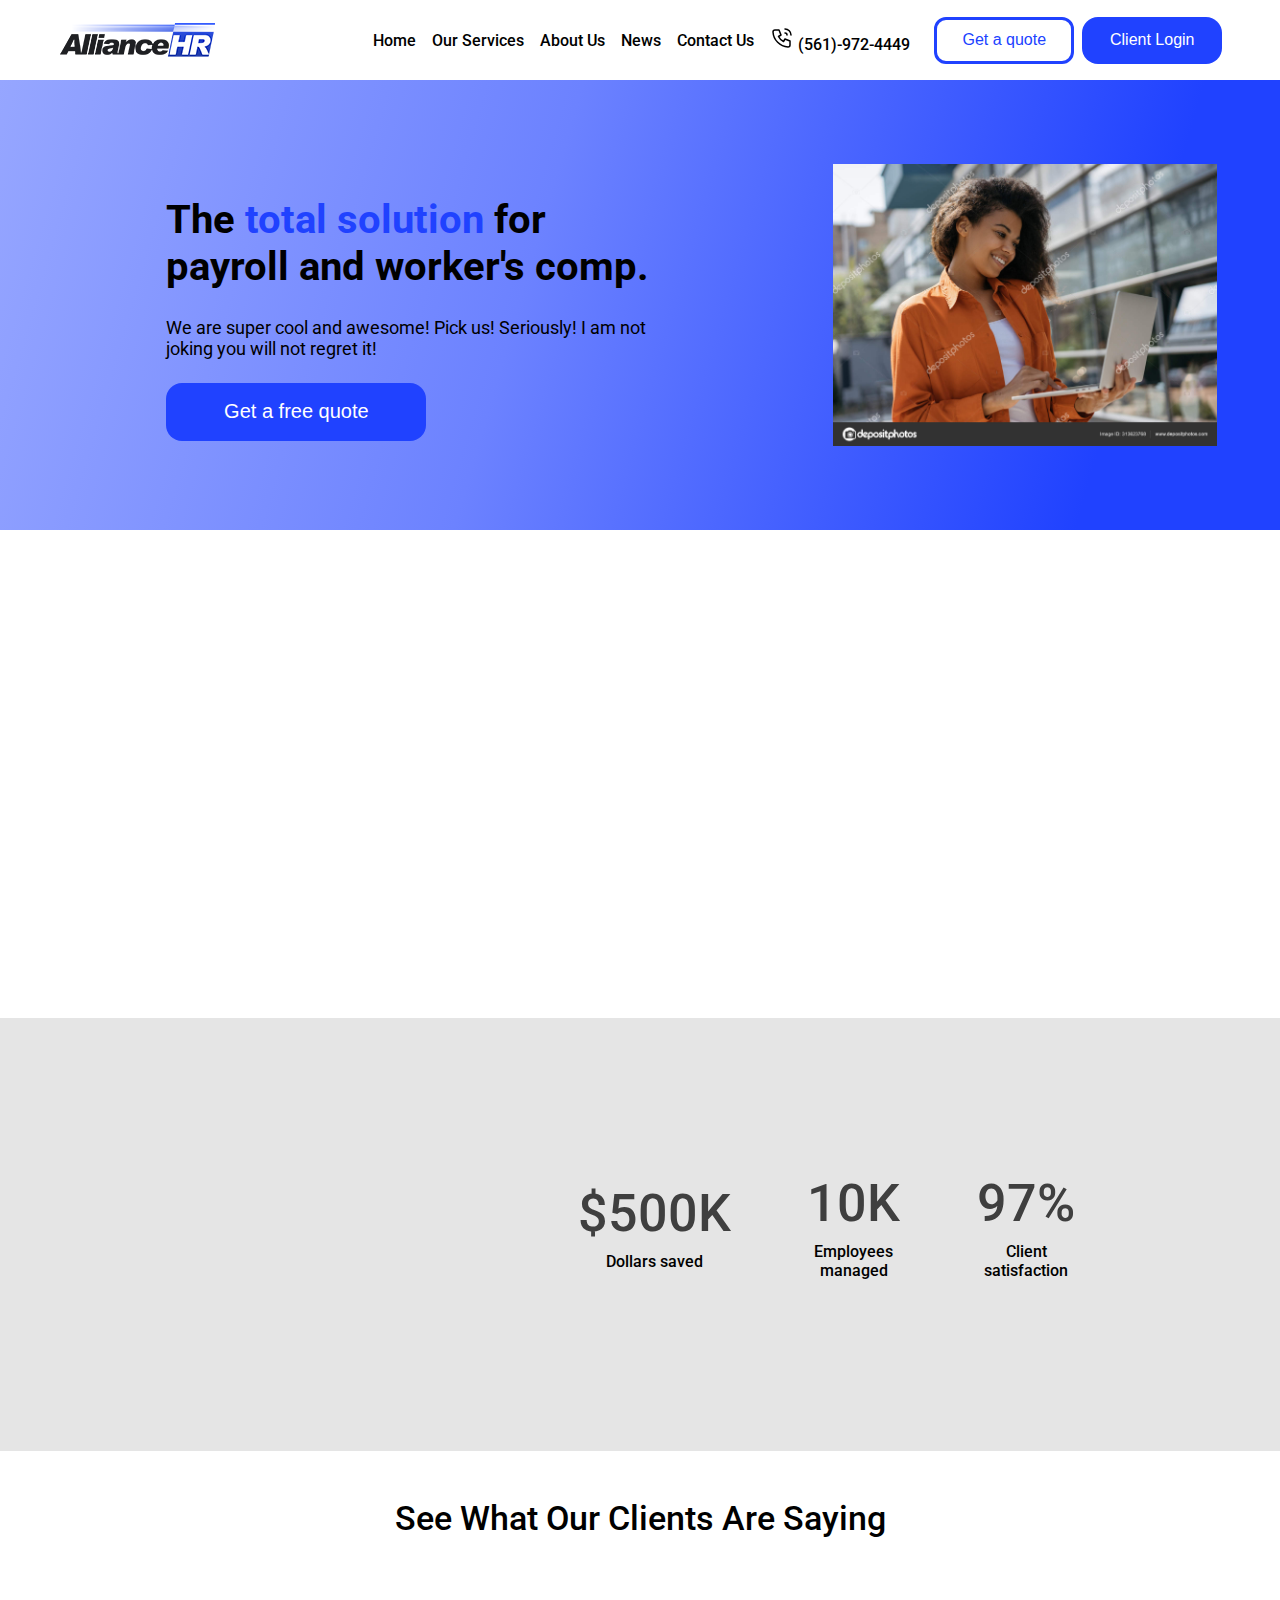
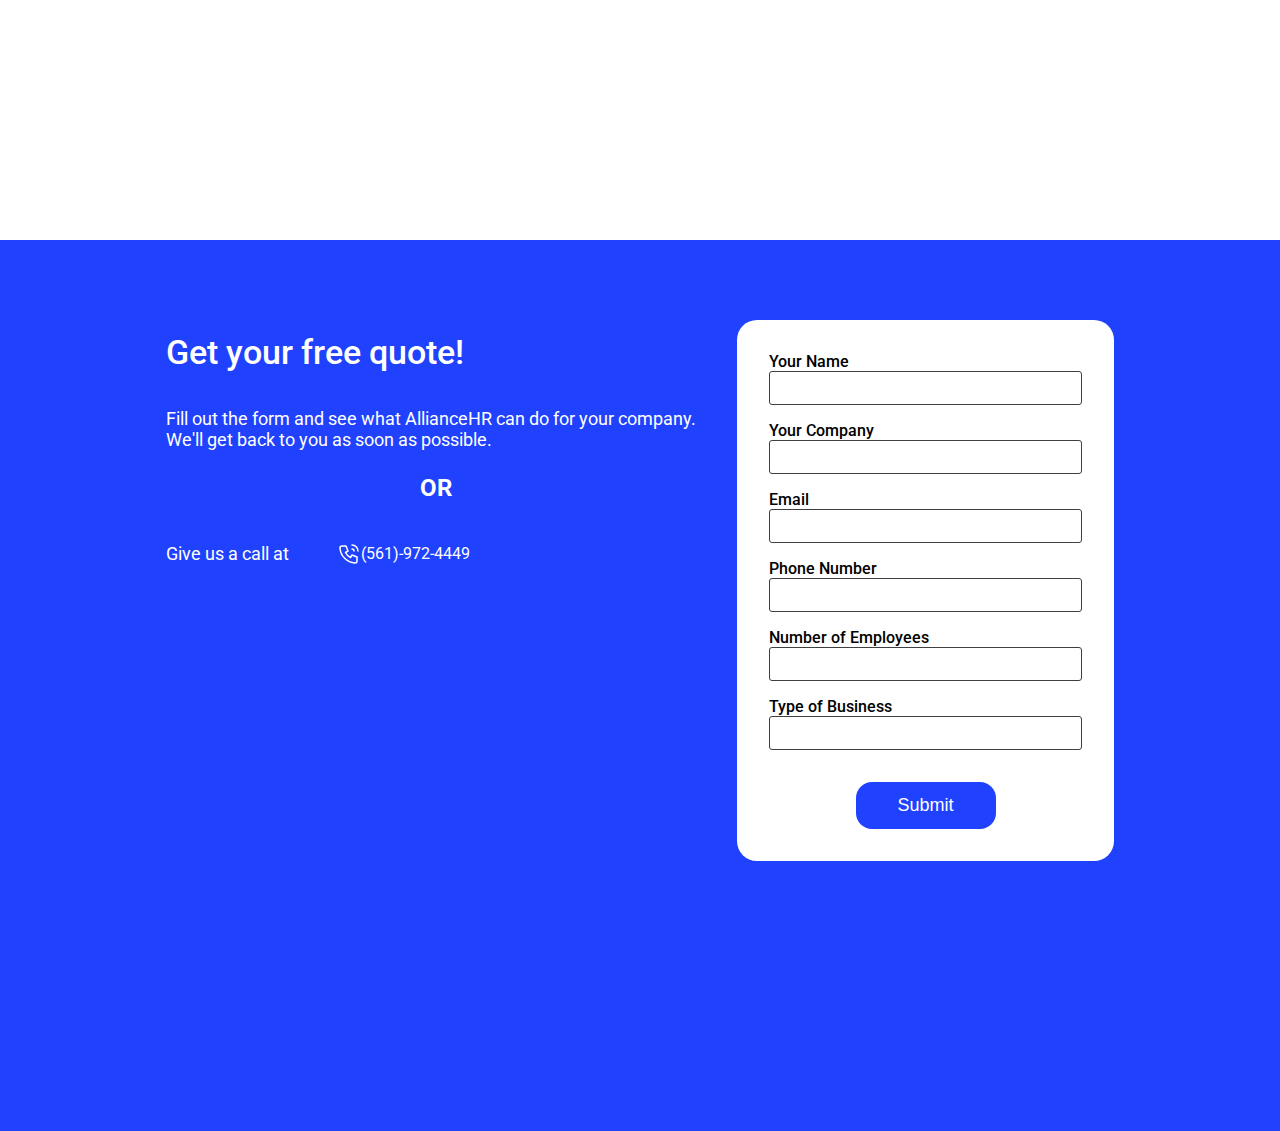
==== index.html @ 1c920271 "Changes site to blue (gross), changes about page layout" ====
<!DOCTYPE html>
<html lang="en">
  <head>
    <meta charset="UTF-8" />
    <meta http-equiv="X-UA-Compatible" content="IE=edge" />
    <meta name="viewport" content="width=device-width, initial-scale=1.0" />
    <title>Home - AllianceHR LLC</title>
    <link rel="stylesheet" href="index.css" />
    <script src="https://cdnjs.cloudflare.com/ajax/libs/waypoints/4.0.1/noframework.waypoints.min.js"></script>
  </head>
  <body>
    <!-- NAVBAR SECTION -->
    <nav id="navbar">
      <img
        src="./img/logo-sm.png"
        alt="AllianceHR Logo"
        style="width: 160px; height: 52px"
      />
      <div id="navbar-elements">
        <ul class="nav-list">
          <li><a href="/index.html">Home</a></li>
          <li><a href="/">Our Services</a></li>
          <li><a href="/about-us.html">About Us</a></li>
          <li><a href="/">News</a></li>
          <li><a href="/">Contact Us</a></li>
          <li>
            <a href="/"
              ><svg
                xmlns="http://www.w3.org/2000/svg"
                class="icon icon-tabler icon-tabler-phone-call"
                width="24"
                height="24"
                viewBox="0 0 24 24"
                stroke-width="1.5"
                stroke="#000000"
                fill="none"
                stroke-linecap="round"
                stroke-linejoin="round"
              >
                <path stroke="none" d="M0 0h24v24H0z" fill="none" />
                <path
                  d="M5 4h4l2 5l-2.5 1.5a11 11 0 0 0 5 5l1.5 -2.5l5 2v4a2 2 0 0 1 -2 2a16 16 0 0 1 -15 -15a2 2 0 0 1 2 -2"
                />
                <path d="M15 7a2 2 0 0 1 2 2" />
                <path d="M15 3a6 6 0 0 1 6 6" />
              </svg>
              <span>(561)-972-4449</span>
            </a>
          </li>
        </ul>
        <button class="nav-button-outlined">Get a quote</button>
        <button class="nav-button-filled">Client Login</button>
      </div>
    </nav>

    <!-- HERO SECTION -->
    <div id="hero">
      <div id="hero-text">
        <h1 class="title">
          The <span class="emphasized-text">total solution</span> for payroll
          and worker's comp.
        </h1>
        <sub class="hero-subtitle"
          >We are super cool and awesome! Pick us! Seriously! I am not joking
          you will not regret it!</sub
        >
        <button class="cta-button">Get a free quote</button>
      </div>
      <img id="hero-img" src="./img/hero-img.jpg" alt="" />
    </div>

    <!-- SERVICES SECTION -->
    <h2 class="animated animatedFadeInUp fadeInUp">Our Services</h2>
    <div class="animated animatedFadeInUp fadeInUp" id="services">
      <div class="service-div">
        <img
          class="icon-large"
          style="padding-left: 30px"
          src="./img/payroll-icon.svg"
          alt=""
        />
        <h3 class="service-title">Payroll processing</h3>
        <p class="service-text">
          There shouldn’t be a ton of information here. Summarise in two or
          three sentances and entice someone to click “learn more.”
        </p>
        <button class="learn-more-button">Learn more</button>
      </div>
      <div class="service-div">
        <img class="icon-large" src="./img/workerscomp-icon.svg" alt="" />
        <h3 class="service-title">Worker's comp</h3>
        <p class="service-text">
          There shouldn’t be a ton of information here. Summarise in two or
          three sentances and entice someone to click “learn more.”
        </p>
        <button class="learn-more-button">Learn more</button>
      </div>
      <div class="service-div">
        <img class="icon-large" src="./img/employeebenefits-icon.svg" alt="" />
        <h3 class="service-title">Employee benefits</h3>
        <p class="service-text">
          There shouldn’t be a ton of information here. Summarise in two or
          three sentances and entice someone to click “learn more.”
        </p>
        <button class="learn-more-button">Learn more</button>
      </div>
    </div>

    <!-- WHY ALLIANCE SECTION -->
    <div id="why-alliance">
      <div id="why-content">
        <div class="animatedFadeInLeft" id="why-text">
          <h2 style="text-align: left">
            Why should you choose
            <span class="emphasized-text">AllianceHR</span>?
          </h2>
          <p>
            AllianceHR has the Best Customer Service in the PEO industry. Our
            personalized approach combined with cutting edge software separates
            us from other PEO's.
          </p>
          <button class="learn-more-button">More about us</button>
        </div>
        <div class="statistics-content">
          <div class="statistics-div">
            <div class="statistic">
              <span id="stat-1" class="big-stat">$500K</span>
              <span class="stat-label">Dollars saved</span>
            </div>
          </div>
          <div class="statistics-div">
            <div class="statistic">
              <span id="stat-2" class="big-stat">10K</span>
              <span class="stat-label">Employees managed</span>
            </div>
          </div>
          <div class="statistics-div">
            <div class="statistic">
              <span id="stat-3" class="big-stat">97%</span>
              <span class="stat-label">Client satisfaction</span>
            </div>
          </div>
        </div>
      </div>
    </div>

    <!-- TESTIMONIALS SECTION -->
    <h2 style="padding-bottom: 0px; margin-bottom: 0px">
      See What Our Clients Are Saying
    </h2>
    <div
      style="
        position: relative;
        height: 270px;
        margin-top: 1rem;
        margin-bottom: 1rem;
      "
    >
      <div class="animatedFadeInRight" id="testimonials">
        <div id="testimonial1" class="testimonial">
          <p class="testimonial-text">
            "Before I joined AllianceHR, it was a challenge to manage worker’s
            comp on my own with the reports, compliance, and dreadful end of the
            year audits. Now AllianceHR manages all of that for me. They also
            assume my worker’s comp risk which is a huge relief for me not
            having to worry about a worker’s comp claim or how to process it."
          </p>
          <div class="stars">
            <img src="./img/star.svg" />
            <img src="./img/star.svg" />
            <img src="./img/star.svg" />
            <img src="./img/star.svg" />
            <img src="./img/star.svg" />
          </div>
          <div style="display: flex; align-items: center; margin-top: 1rem">
            <img
              class="testimonial-profile"
              src="https://alliancehrllc.com/wp-content/uploads/2017/04/steve02.jpg"
              alt=""
            />
            <div style="display: flex; flex-direction: column">
              <span class="testimonial-name">Steve C.</span>
              <span class="testimonial-company">Company Name Inc.</span>
            </div>
          </div>
        </div>
        <div id="testimonial2" class="testimonial">
          <p class="testimonial-text">
            "I call AllianceHR at all times of the day and it's nice to know
            that they are always available. Whether it’s a favor I need in
            submitting my payroll late or if I have a tax form I need help
            understanding, Alliance is always there for me. I'd recommend them
            to anyone looking for a PEO."
          </p>
          <div class="stars">
            <img src="./img/star.svg" />
            <img src="./img/star.svg" />
            <img src="./img/star.svg" />
            <img src="./img/star.svg" />
            <img src="./img/star.svg" />
          </div>
          <div style="display: flex; align-items: center">
            <img
              class="testimonial-profile"
              src="https://alliancehrllc.com/wp-content/uploads/2017/04/steve02.jpg"
              alt=""
            />
            <div style="display: flex; flex-direction: column">
              <span class="testimonial-name">Karl U.</span>
              <span class="testimonial-company">Company Name Inc.</span>
            </div>
          </div>
        </div>
        <div id="testimonial3" class="testimonial">
          <p class="testimonial-text">
            "AllianceHR always delivers on-time payroll processing and their web
            based payroll system is easy and quick to use. I have 10 employees
            and it takes me literally 3 minutes every week to process payroll.
            This combined with the exceptional customer service makes AllianceHR
            second to none!"
          </p>
          <div class="stars">
            <img src="./img/star.svg" />
            <img src="./img/star.svg" />
            <img src="./img/star.svg" />
            <img src="./img/star.svg" />
            <img src="./img/star.svg" />
          </div>
          <div style="display: flex; align-items: center">
            <img
              class="testimonial-profile"
              src="https://alliancehrllc.com/wp-content/uploads/2017/04/steve02.jpg"
              alt=""
            />
            <div style="display: flex; flex-direction: column">
              <span class="testimonial-name">Susan S.</span>
              <span class="testimonial-company">Company Name Inc.</span>
            </div>
          </div>
        </div>
        <div id="testimonial4" class="testimonial">
          <p class="testimonial-text">
            "The Payroll Department at AllianceHR is very responsive with any
            challenges that may come up along the way. It is always a pleasure
            to deal with Ivette each pay period. Their customer service has been
            “A+” from the set up to the everyday management. The whole team
            makes us feel like we are working together, not just a
            vendor/customer relationship. I would highly recommend AllianceHR to
            any company."
          </p>
          <div class="stars">
            <img src="./img/star.svg" />
            <img src="./img/star.svg" />
            <img src="./img/star.svg" />
            <img src="./img/star.svg" />
            <img src="./img/star.svg" />
          </div>
          <div style="display: flex; align-items: center">
            <img
              class="testimonial-profile"
              src="https://alliancehrllc.com/wp-content/uploads/2017/04/steve02.jpg"
              alt=""
            />
            <div style="display: flex; flex-direction: column">
              <span class="testimonial-name">Melissa I.</span>
              <span class="testimonial-company">Company Name Inc.</span>
            </div>
          </div>
        </div>
        <div id="testimonial5" class="testimonial">
          <p class="testimonial-text">
            "I wish I had found AllianceHR long ago to manage my workers’ comp.
            I literally had no idea how complicated a worker’s comp claim could
            be. From working with the clinic and hospital that treated my
            employee, to making sure the insurance carrier covered all the
            expenses. Plus, my worker’s comp mod increased and I had an
            extremely difficult time finding coverage at a reasonable rate.
            AllianceHR now handles all of my former concerns and has made my job
            so much easier."
          </p>
          <div class="stars">
            <img src="./img/star.svg" />
            <img src="./img/star.svg" />
            <img src="./img/star.svg" />
            <img src="./img/star.svg" />
            <img src="./img/star.svg" />
          </div>
          <div style="display: flex; align-items: center">
            <img
              class="testimonial-profile"
              src="https://alliancehrllc.com/wp-content/uploads/2017/04/steve02.jpg"
              alt=""
            />
            <div style="display: flex; flex-direction: column">
              <span class="testimonial-name">Michael S.</span>
              <span class="testimonial-company">Company Name Inc.</span>
            </div>
          </div>
        </div>
      </div>
      <div
        style="
          position: absolute;
          top: 0;
          right: 0;
          height: 100%;
          width: 8vw;
          background: linear-gradient(270deg, #fff, rgba(255, 255, 255, 0));
        "
      ></div>
      <div
        style="
          position: absolute;
          top: 0;
          left: 0;
          height: 100%;
          width: 8vw;
          background: linear-gradient(90deg, #fff, rgba(255, 255, 255, 0));
        "
      ></div>
    </div>

    <!-- CTA SECTION -->
    <div id="cta">
      <div id="cta-content">
        <div id="cta-text">
          <h2 class="cta-title">Get your free quote!</h2>
          <sub class="cta-subtitle hero-subtitle"
            >Fill out the form and see what AllianceHR can do for your company.
            We'll get back to you as soon as possible.</sub
          >
          <span id="or">OR</span>
          <div class="cta-phone-div">
            <sub class="cta-phone-text hero-subtitle" style="margin-bottom: 0"
              >Give us a call at</sub
            >
            <svg
              xmlns="http://www.w3.org/2000/svg"
              class="icon icon-tabler icon-tabler-phone-call"
              width="24"
              height="24"
              viewBox="0 0 24 24"
              stroke-width="1.5"
              stroke="#FFFFFF"
              fill="none"
              stroke-linecap="round"
              stroke-linejoin="round"
            >
              <path stroke="none" d="M0 0h24v24H0z" fill="none" />
              <path
                d="M5 4h4l2 5l-2.5 1.5a11 11 0 0 0 5 5l1.5 -2.5l5 2v4a2 2 0 0 1 -2 2a16 16 0 0 1 -15 -15a2 2 0 0 1 2 -2"
              />
              <path d="M15 7a2 2 0 0 1 2 2" />
              <path d="M15 3a6 6 0 0 1 6 6" />
            </svg>
            <span>(561)-972-4449</span>
          </div>
        </div>
        <div id="cta-form">
          <div class="form-content">
            <label for="name">Your Name</label>
            <input name="name" type="text" id="name-input" required />

            <label for="company">Your Company</label>
            <input name="company" type="text" id="company-input" required />

            <label for="email">Email</label>
            <input name="email" type="email" id="email-input" required />

            <label for="phone">Phone Number</label>
            <input name="phone" type="tel" id="phone-input" required />

            <label for="employees">Number of Employees</label>
            <input name="employees" type="text" id="employees-input" required />

            <label for="type">Type of Business</label>
            <input name="type" type="text" id="type-input" required />
            <button class="form-button nav-button-filled">Submit</button>
          </div>
        </div>
      </div>
    </div>
  </body>
  <script>
    const setTranslate = (currentTestimonial) => {
      let transformString = `translate(calc(-9.6% - ${(
        20 *
        (currentTestimonial - 1)
      ).toString()}%), -50%)`;
      document.getElementById("testimonials").style.transform = transformString;
    };

    document.getElementById("testimonial1").onclick = () => {
      setTranslate(1);
    };
    document.getElementById("testimonial2").onclick = () => {
      setTranslate(2);
    };
    document.getElementById("testimonial3").onclick = () => {
      setTranslate(3);
    };
    document.getElementById("testimonial4").onclick = () => {
      setTranslate(4);
    };
    document.getElementById("testimonial5").onclick = () => {
      setTranslate(5);
    };
  </script>
  <script>
    const stat1 = document.getElementById("stat-1");
    const stat2 = document.getElementById("stat-2");
    const stat3 = document.getElementById("stat-3");

    const whyAlliance = document.getElementById("why-text");
    const testimonials = document.getElementById("testimonials");

    let isStatsAnimated = false;
    let isWhyAnimated = false;
    let isTestimonialsAnimated = false;

    function animateValue(
      obj,
      start,
      end,
      duration,
      isMoney,
      hasK,
      hasPercent
    ) {
      let startTimestamp = null;
      const step = (timestamp) => {
        if (!startTimestamp) startTimestamp = timestamp;
        const progress = Math.min((timestamp - startTimestamp) / duration, 1);
        obj.innerHTML = `${isMoney ? "$" : ""}${Math.floor(
          progress * (end - start) + start
        )}${hasK ? "K" : ""}${hasPercent ? "%" : ""}`;
        if (progress < 1) {
          window.requestAnimationFrame(step);
        }
      };
      window.requestAnimationFrame(step);
    }

    const statsWaypoint = new Waypoint({
      element: document.getElementById("stat-1"),
      handler: () => {
        if (!isStatsAnimated) {
          animateValue(stat1, 100, 500, 1000, true, true, false);
          animateValue(stat2, 0, 10, 600, false, true, false);
          animateValue(stat3, 0, 97, 800, false, false, true);
          isStatsAnimated = true;
        }
      },
      offset: "90%",
    });

    const whyWaypoint = new Waypoint({
      element: document.getElementById("why-text"),
      handler: () => {
        if (!isWhyAnimated) {
          whyAlliance.classList.add("animated", "fadeInLeft");
          isWhyAnimated = true;
          console.log("TEST!!!!");
        }
      },
      offset: "90%",
    });

    const testimonialsWaypoint = new Waypoint({
      element: document.getElementById("testimonials"),
      handler: () => {
        if (!isTestimonialsAnimated) {
          testimonials.classList.add("animated", "fadeInRight");
          isTestimonialsAnimated = true;
          setTimeout(() => {
            document
              .getElementById("testimonials")
              .classList.remove(
                "animated",
                "animatedFadeInRight",
                "fadeInRight"
              );
            document.getElementById("testimonials").style.transform =
              "translate(-9.6%, -50%)";
          }, 1200);
        }
      },
      offset: "90%",
    });
  </script>
</html>
---- index.css ----
@import url("https://fonts.googleapis.com/css2?family=Roboto:wght@300;400;500;700;900&display=swap");

:root {
  --primary-color: #2042ff;
  --primary-hover-color: #0026ff;
  --text-color: black;
  --text-secondary: #3f3f3f;
  --grey-background: #e5e5e5;
  --gutter: 13vw;
}

html {
  overflow-x: hidden;
}

body {
  font-family: "Roboto", sans-serif;
  margin: 0;
}

/*
 * NAVBAR SECTION
 */

#navbar {
  height: 80px;
  background-color: white;
  color: var(--text-color);
  display: flex;
  justify-content: space-around;
  align-items: center;
}

#navbar-elements {
  display: flex;
  align-items: center;
}

.nav-list {
  display: flex;
  align-items: center;
  list-style-type: none;
}

.nav-list li {
  padding-right: 1rem;
}

.nav-list li a {
  color: black;
  text-decoration: underline solid transparent;
  font-weight: 500;
}

.nav-list li a:hover {
  text-decoration: underline 1.5px solid;
}

.nav-button-outlined {
  background-color: white;
  color: var(--primary-color);
  border: 3px solid var(--primary-color);
  border-radius: 12px;
  height: 47px;
  width: 140px;
  font-size: 16px;
  font-weight: 500;
  margin: 0.5rem;
  cursor: pointer;
  padding-left: 1rem;
  padding-right: 1rem;
}

.nav-button-outlined:hover {
  background-color: var(--primary-hover-color);
  border: 3px solid var(--primary-hover-color);
  color: white;
}

.nav-button-filled {
  width: 140px;
  height: 47px;
  color: white;
  background-color: var(--primary-color);
  border-radius: 16px;
  border: none;
  font-size: 16px;
  font-weight: 500;
  cursor: pointer;
  padding-left: 1.5rem;
  padding-right: 1.5rem;
}

.nav-button-filled:hover {
  background-color: var(--primary-hover-color);
}

/*
 * HERO SECTION
 */

#hero {
  height: 50vh;
  display: flex;
  align-items: center;
  background: linear-gradient(
    286.16deg,
    #2042ff 14.51%,
    #6c82ff 58.62%,
    #96a6ff 99.99%,
    #ffffff00 100%
  );
}

#hero-text {
  display: flex;
  flex-direction: column;
  max-width: 500px;
  margin-left: var(--gutter);
}

.title {
  font-size: 40px;
  font-weight: 700;
}

h2 {
  font-size: 34px;
  font-weight: 500;
  text-align: center;
  padding-top: 2vh;
  padding-bottom: 3vh;
}

#hero-img {
  width: 30%;
  height: auto;
  margin-left: var(--gutter);
}

.emphasized-text {
  color: var(--primary-color);
}

.hero-subtitle {
  font-size: 18px;
  margin-bottom: 1.5rem;
}

.cta-button {
  width: 260px;
  height: 58px;
  color: white;
  background-color: var(--primary-color);
  border-radius: 16px;
  border: none;
  font-size: 20px;
  font-weight: 500;
  cursor: pointer;
}

.cta-button:hover {
  background-color: var(--primary-hover-color);
}

/*
 * SERVICES SECTION
 */

#services {
  display: flex;
  justify-content: space-evenly;
  margin-bottom: 10vh;
}

.service-div {
  max-width: 25vw;
  text-align: center;
}

.learn-more-button {
  width: 186px;
  height: 40px;
  color: white;
  background-color: var(--primary-color);
  border-radius: 20px;
  border: none;
  font-size: 18px;
  font-weight: 500;
  cursor: pointer;
}

.learn-more-button:hover {
  background-color: var(--primary-hover-color);
}

.icon-large {
  width: 80px;
  height: auto;
}

/*
 * WHY ALLIANCE SECTION
 */

#why-alliance {
  padding-top: 4vh;
  padding-bottom: 4vh;
  background-color: var(--grey-background);
}

#why-content {
  margin-left: var(--gutter);
  margin-right: var(--gutter);
  display: flex;
  justify-content: space-between;
}

#why-text {
  text-align: left;
  width: 470px;
  margin-bottom: 3rem;
}

.statistics-content {
  display: flex;
  align-items: center;
  padding-bottom: 1rem;
}

.statistics-div {
  margin-left: 3vw;
  margin-right: 3vw;
}

.statistic {
  display: flex;
  flex-direction: column;
  text-align: center;
}

.big-stat {
  font-size: 52px;
  font-weight: 500;
  color: var(--text-secondary);
  margin-bottom: 0.5rem;
}

.stat-label {
  font-weight: 500;
}

/*
 * TESTIMONIALS SECTION
 */

#testimonials {
  display: flex;
  margin-bottom: 3rem;
  overflow: hidden;
  position: absolute;
  left: 50%;
  top: 50%;
  width: 4700px;
  transition: 0.4s ease-in-out;
}

.testimonial {
  display: flex;
  flex-direction: column;
  align-items: center;
  border: 1px solid #e0e0e0;
  border-radius: 6px;
  width: 900px;
  margin-right: 40px;
  padding-bottom: 0.5rem;
}

.testimonial-text {
  text-align: center;
  max-width: 900px;
  margin-top: 2rem;
  padding-left: 2rem;
  padding-right: 2rem;
}

.testimonial-profile {
  width: 60px;
  height: 60px;
  background-color: #c4c4c4;
  border-radius: 50%;
  margin-right: 1rem;
}

.testimonial-name {
  font-weight: 700;
}

/*
 * CTA SECTION
 */

#cta {
  background-color: var(--primary-color);
  color: white;
}

#cta-content {
  margin-left: var(--gutter);
  margin-right: var(--gutter);
  display: flex;
  padding-bottom: 30vh;
}

#cta-text {
  text-align: left;
  display: flex;
  flex-direction: column;
}

#or {
  text-align: center;
  font-size: 24px;
  font-weight: 700;
  margin-bottom: 2.5rem;
}

.cta-title {
  padding-top: 4rem;
  padding-bottom: 0.5rem;
  text-align: left;
}

#cta-form {
  background-color: white;
  color: var(--text-color);
  width: 600px;
  border-radius: 20px;
  margin-top: 5rem;
  margin-left: 2rem;
  font-weight: 500;
}

.form-content {
  padding: 2rem;
  display: flex;
  flex-direction: column;
}

.form-content input {
  margin-bottom: 1rem;
  font-size: 16px;
  height: 30px;
  border-radius: 3px;
  border: 1px solid var(--text-secondary);
}

.form-button {
  font-size: 18px;
  align-self: center;
  margin-top: 1rem;
}

.cta-phone-text {
  margin-right: 3rem;
}

.cta-phone-div {
  display: flex;
  align-items: center;
}

/* ANIMATION */
@keyframes fadeInUp {
  from {
    transform: translate3d(0, 40px, 0);
  }

  to {
    transform: translate3d(0, 0, 0);
    opacity: 1;
  }
}

@-webkit-keyframes fadeInUp {
  from {
    transform: translate3d(0, 40px, 0);
  }

  to {
    transform: translate3d(0, 0, 0);
    opacity: 1;
  }
}

.animated {
  animation-duration: 1s;
  animation-fill-mode: both;
  -webkit-animation-duration: 1s;
  -webkit-animation-fill-mode: both;
}

.animatedFadeInUp {
  opacity: 0;
}

.fadeInUp {
  opacity: 0;
  animation-name: fadeInUp;
  -webkit-animation-name: fadeInUp;
}

@keyframes fadeInLeft {
  from {
    transform: translate3d(-40px, 0, 0);
  }

  to {
    transform: translate3d(0, 0, 0);
    opacity: 1;
  }
}

.animatedFadeInLeft {
  opacity: 0;
}

.fadeInLeft {
  opacity: 0;
  animation-name: fadeInLeft;
  -webkit-animation-name: fadeInLeft;
}

@keyframes fadeInRight {
  from {
    transform: translate(10.4%, -50%);
  }

  to {
    transform: translate(-9.6%, -50%);
    opacity: 1;
  }
}

.animatedFadeInRight {
  opacity: 0;
}

.fadeInRight {
  opacity: 0;
  animation-name: fadeInRight;
  -webkit-animation-name: fadeInRight;
}
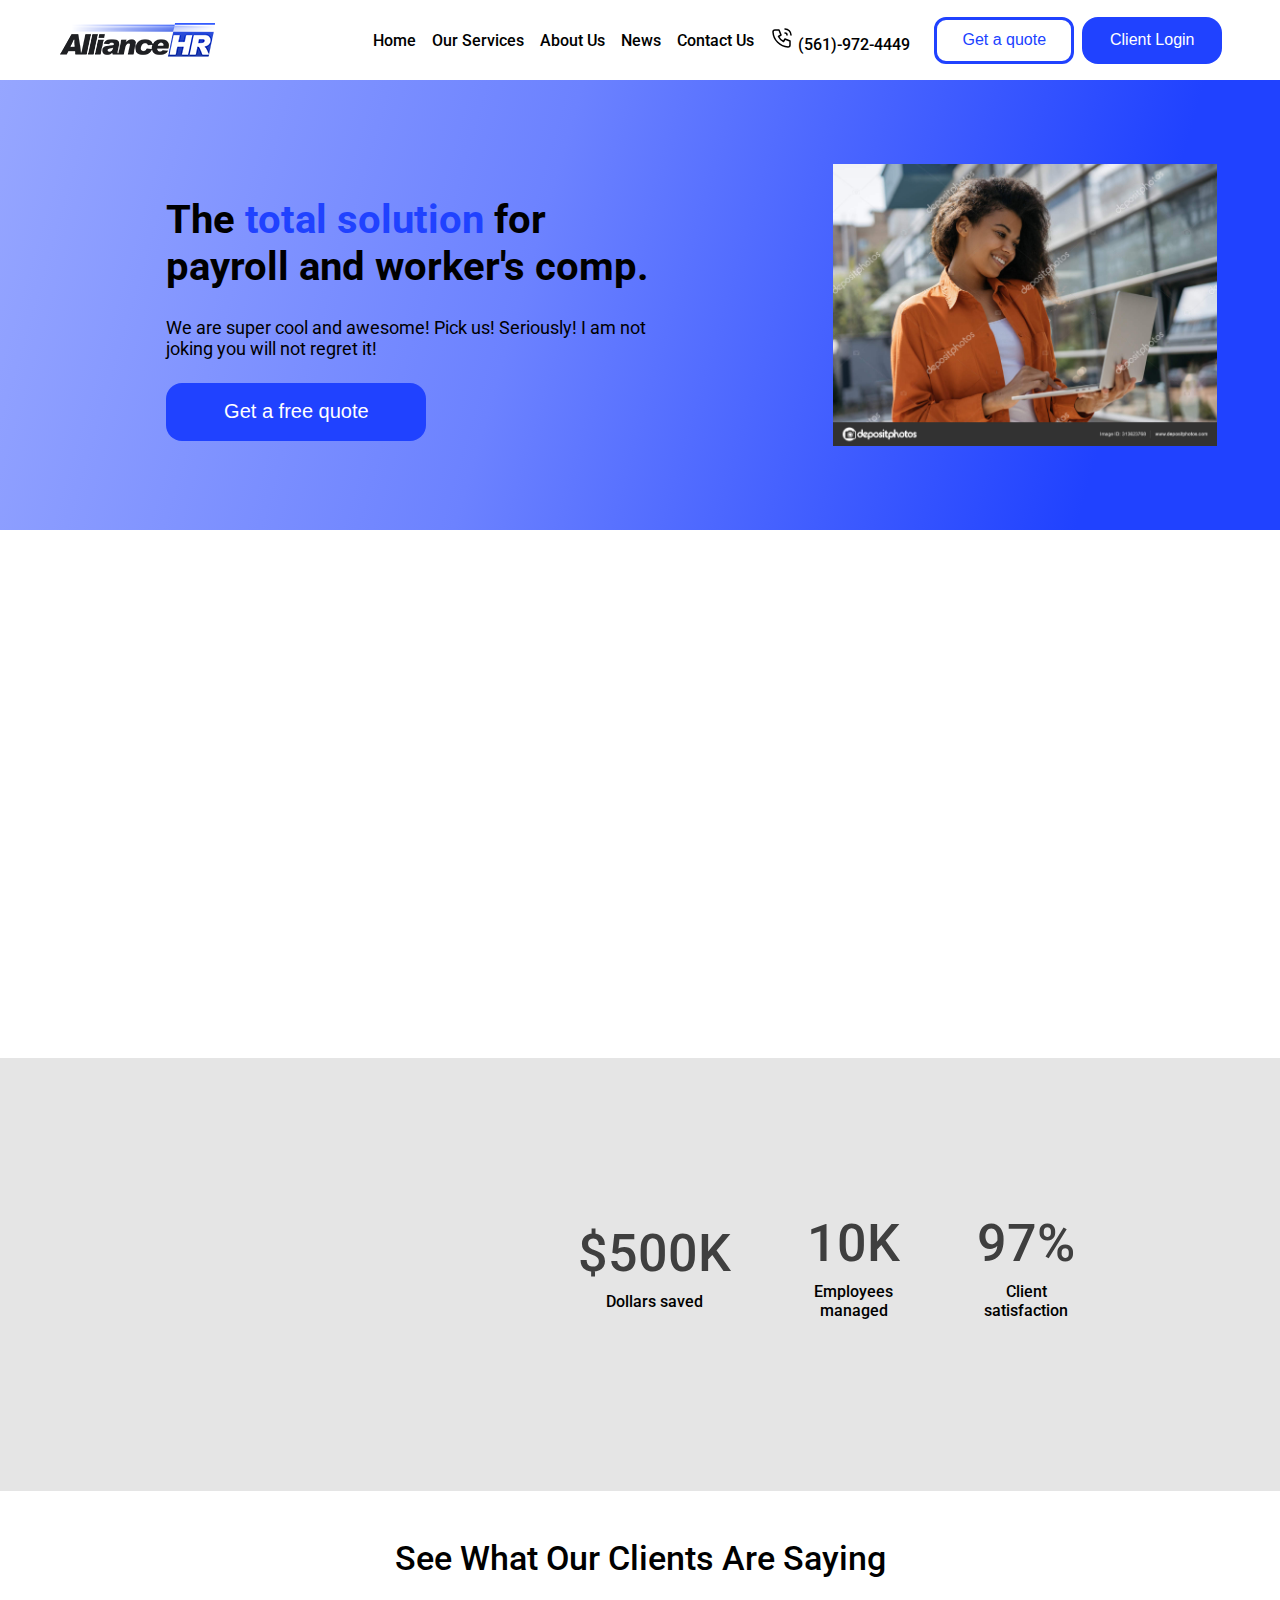
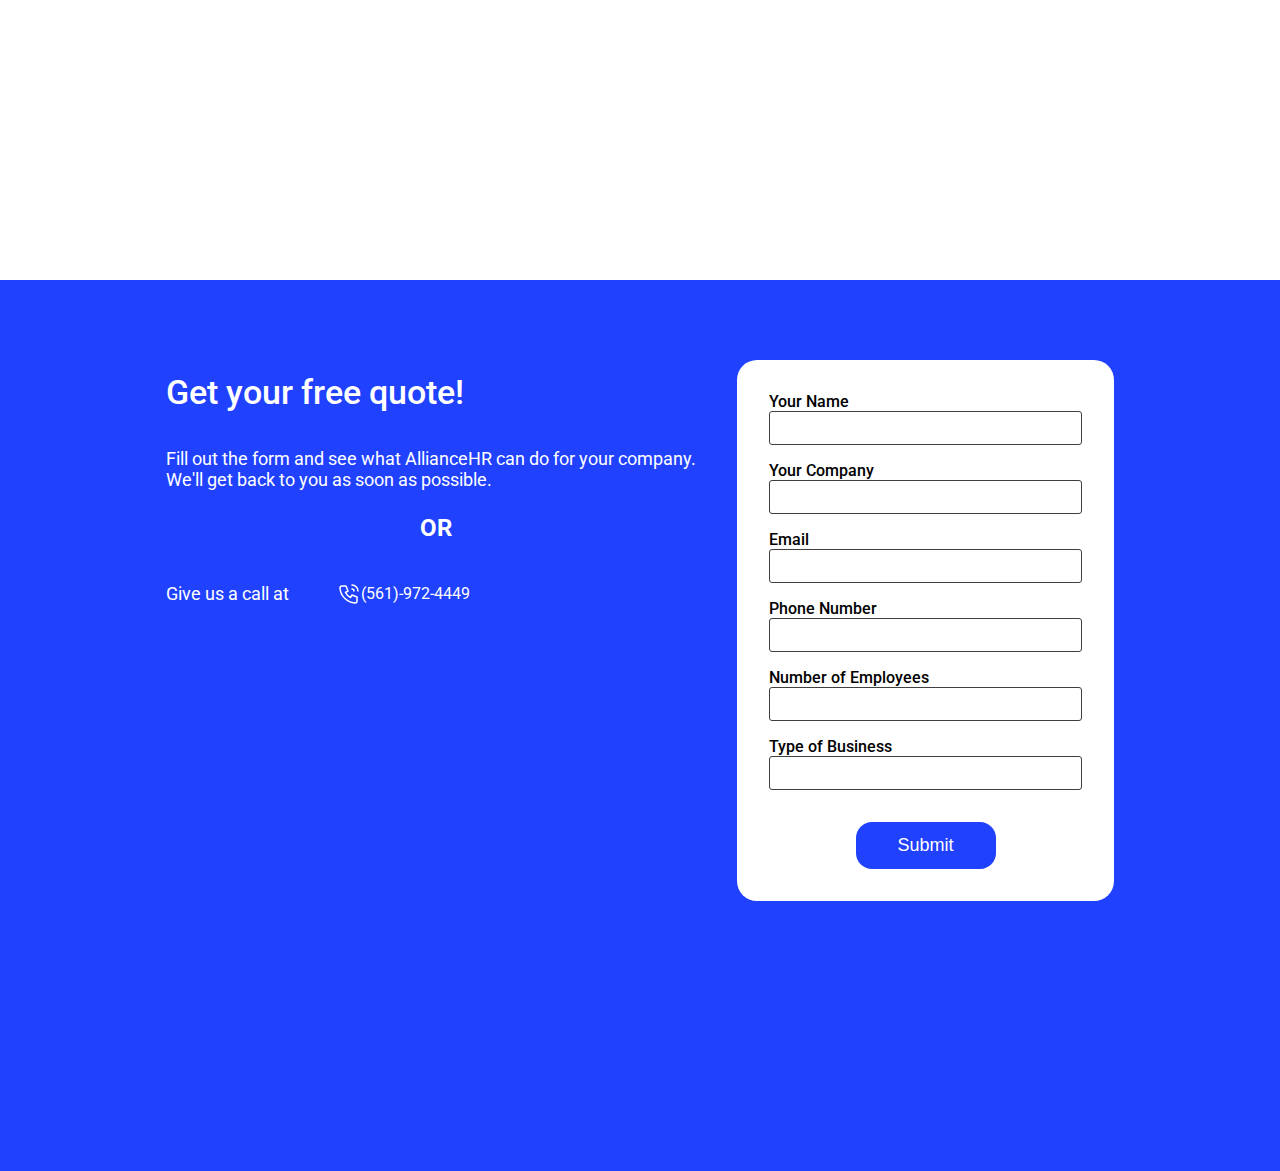
==== commit 30cc43f3: "Adds our-services page outline, adds shadow to homepage, updates nav" ====
--- a/index.html
+++ b/index.html
@@ -19,7 +19,7 @@
       <div id="navbar-elements">
         <ul class="nav-list">
           <li><a href="/index.html">Home</a></li>
-          <li><a href="/">Our Services</a></li>
+          <li><a href="/our-services.html">Our Services</a></li>
           <li><a href="/about-us.html">About Us</a></li>
           <li><a href="/">News</a></li>
           <li><a href="/">Contact Us</a></li>
--- a/index.css
+++ b/index.css
@@ -176,6 +176,13 @@
 .service-div {
   max-width: 25vw;
   text-align: center;
+  border-radius: 63px;
+  padding: 20px;
+}
+
+.service-div:hover {
+  box-shadow: 4px 6px 21px -1px rgba(0, 0, 0, 0.25);
+  transition: box-shadow 0.3s ease-in-out;
 }
 
 .learn-more-button {
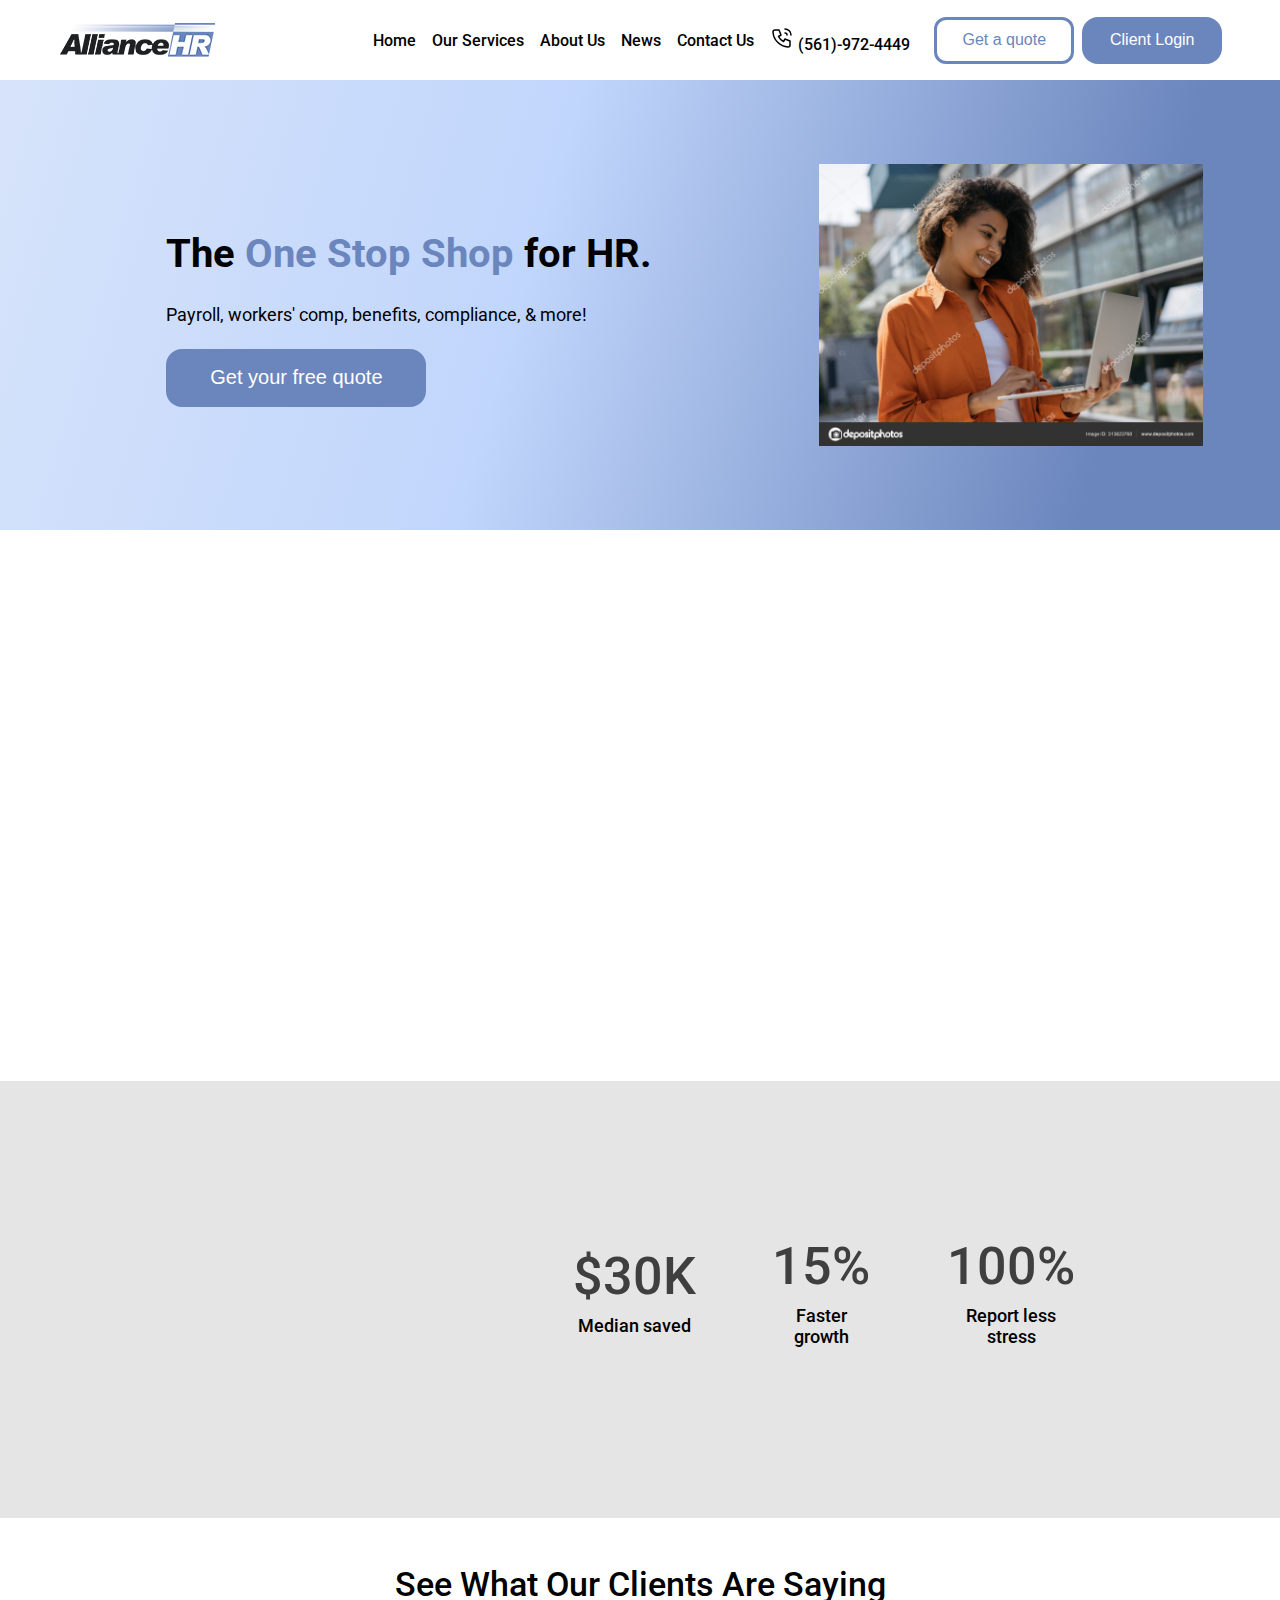
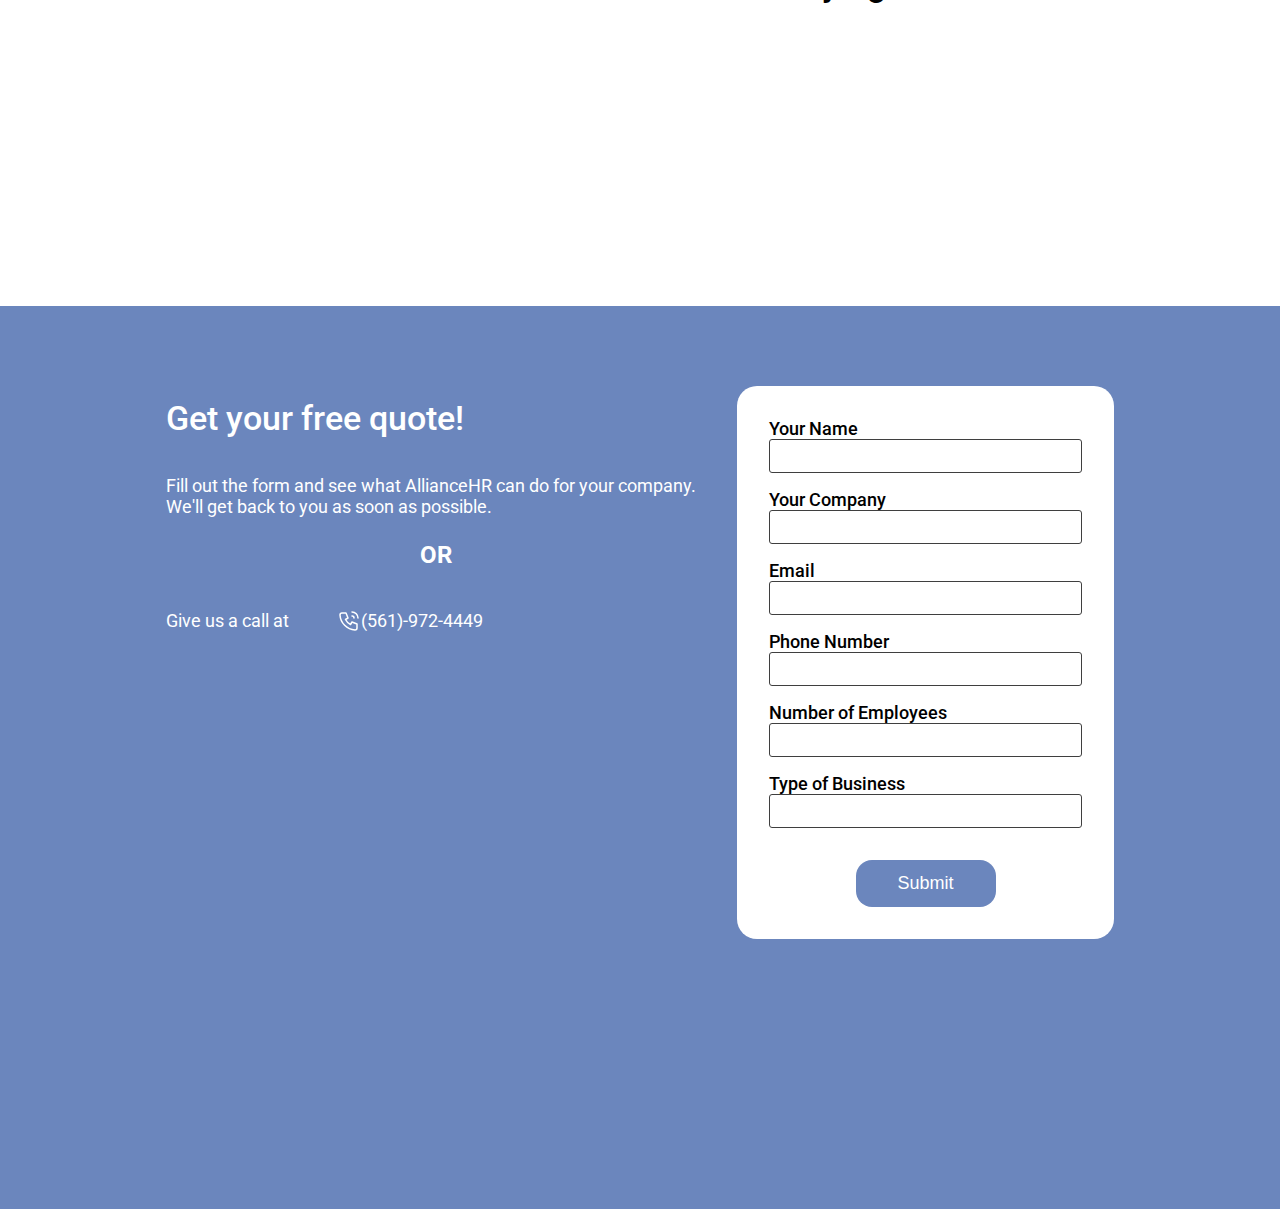
==== commit 0c598599: "Updates our services page, changes navbar" ====
--- a/index.html
+++ b/index.html
@@ -49,7 +49,26 @@
           </li>
         </ul>
         <button class="nav-button-outlined">Get a quote</button>
-        <button class="nav-button-filled">Client Login</button>
+        <div class="buttons-div" style="position: relative">
+          <button class="nav-button-filled">Client Login</button>
+          <div
+            class="hidden forms-button"
+            onclick="window.location.assign('/forms.html')"
+            style="
+              position: absolute;
+              padding-bottom: 3px;
+              border-radius: 16px;
+              cursor: pointer;
+              width: 140px;
+              height: 45px;
+              text-align: center;
+              border: 2px solid black;
+              margin-top: 1px;
+            "
+          >
+            <p>Client Forms</p>
+          </div>
+        </div>
       </div>
     </nav>
 
@@ -57,20 +76,20 @@
     <div id="hero">
       <div id="hero-text">
         <h1 class="title">
-          The <span class="emphasized-text">total solution</span> for payroll
-          and worker's comp.
+          The <span class="emphasized-text">One Stop Shop</span> for HR.
         </h1>
         <sub class="hero-subtitle"
-          >We are super cool and awesome! Pick us! Seriously! I am not joking
-          you will not regret it!</sub
+          >Payroll, workers' comp, benefits, compliance, & more!</sub
         >
-        <button class="cta-button">Get a free quote</button>
+        <button class="cta-button">Get your free quote</button>
       </div>
       <img id="hero-img" src="./img/hero-img.jpg" alt="" />
     </div>
 
     <!-- SERVICES SECTION -->
-    <h2 class="animated animatedFadeInUp fadeInUp">Our Services</h2>
+    <h2 class="animated animatedFadeInUp fadeInUp" style="padding-bottom: 0">
+      Our Services
+    </h2>
     <div class="animated animatedFadeInUp fadeInUp" id="services">
       <div class="service-div">
         <img
@@ -81,8 +100,8 @@
         />
         <h3 class="service-title">Payroll processing</h3>
         <p class="service-text">
-          There shouldn’t be a ton of information here. Summarise in two or
-          three sentances and entice someone to click “learn more.”
+          Easily submit and track payroll. Our innovative platform makes running
+          payroll a breeze.
         </p>
         <button class="learn-more-button">Learn more</button>
       </div>
@@ -90,8 +109,8 @@
         <img class="icon-large" src="./img/workerscomp-icon.svg" alt="" />
         <h3 class="service-title">Worker's comp</h3>
         <p class="service-text">
-          There shouldn’t be a ton of information here. Summarise in two or
-          three sentances and entice someone to click “learn more.”
+          Gain access to A+ rated worker’s comp insurance. Our system makes
+          getting covered straightforward and easier than ever.
         </p>
         <button class="learn-more-button">Learn more</button>
       </div>
@@ -99,8 +118,8 @@
         <img class="icon-large" src="./img/employeebenefits-icon.svg" alt="" />
         <h3 class="service-title">Employee benefits</h3>
         <p class="service-text">
-          There shouldn’t be a ton of information here. Summarise in two or
-          three sentances and entice someone to click “learn more.”
+          Retain talent with Fortune 500 level benefits no matter the size of
+          your organization.
         </p>
         <button class="learn-more-button">Learn more</button>
       </div>
@@ -110,34 +129,34 @@
     <div id="why-alliance">
       <div id="why-content">
         <div class="animatedFadeInLeft" id="why-text">
-          <h2 style="text-align: left">
+          <h2 style="text-align: left; padding-bottom: 0">
             Why should you choose
             <span class="emphasized-text">AllianceHR</span>?
           </h2>
           <p>
-            AllianceHR has the Best Customer Service in the PEO industry. Our
-            personalized approach combined with cutting edge software separates
-            us from other PEO's.
+            Partnering with AllianceHR provides your business with a competitive
+            edge. The numbers speak for themselves as our clients grow faster,
+            report less stress, and save money compared to traditional systems.
           </p>
           <button class="learn-more-button">More about us</button>
         </div>
         <div class="statistics-content">
           <div class="statistics-div">
             <div class="statistic">
-              <span id="stat-1" class="big-stat">$500K</span>
-              <span class="stat-label">Dollars saved</span>
+              <span id="stat-1" class="big-stat">$30K</span>
+              <span class="stat-label">Median saved</span>
             </div>
           </div>
           <div class="statistics-div">
             <div class="statistic">
-              <span id="stat-2" class="big-stat">10K</span>
-              <span class="stat-label">Employees managed</span>
+              <span id="stat-2" class="big-stat">15%</span>
+              <span class="stat-label">Faster growth</span>
             </div>
           </div>
           <div class="statistics-div">
             <div class="statistic">
-              <span id="stat-3" class="big-stat">97%</span>
-              <span class="stat-label">Client satisfaction</span>
+              <span id="stat-3" class="big-stat">100%</span>
+              <span class="stat-label">Report less stress</span>
             </div>
           </div>
         </div>
@@ -445,9 +464,9 @@
       element: document.getElementById("stat-1"),
       handler: () => {
         if (!isStatsAnimated) {
-          animateValue(stat1, 100, 500, 1000, true, true, false);
-          animateValue(stat2, 0, 10, 600, false, true, false);
-          animateValue(stat3, 0, 97, 800, false, false, true);
+          animateValue(stat1, 0, 30, 700, true, true, false);
+          animateValue(stat2, 0, 15, 500, false, false, true);
+          animateValue(stat3, 0, 100, 600, false, false, true);
           isStatsAnimated = true;
         }
       },
--- a/index.css
+++ b/index.css
@@ -1,8 +1,8 @@
 @import url("https://fonts.googleapis.com/css2?family=Roboto:wght@300;400;500;700;900&display=swap");
 
 :root {
-  --primary-color: #2042ff;
-  --primary-hover-color: #0026ff;
+  --primary-color: #6b86bd;
+  --primary-hover-color: #5781d6;
   --text-color: black;
   --text-secondary: #3f3f3f;
   --grey-background: #e5e5e5;
@@ -15,6 +15,7 @@
 
 body {
   font-family: "Roboto", sans-serif;
+  font-size: 18px;
   margin: 0;
 }
 
@@ -24,6 +25,7 @@
 
 #navbar {
   height: 80px;
+  font-size: 16px;
   background-color: white;
   color: var(--text-color);
   display: flex;
@@ -95,6 +97,23 @@
   background-color: var(--primary-hover-color);
 }
 
+.buttons-div:hover .hidden {
+  display: block;
+}
+
+.hidden {
+  display: none;
+}
+
+.forms-button {
+  background-color: white;
+}
+
+.forms-button:hover {
+  background-color: var(--primary-hover-color);
+  color: white;
+}
+
 /*
  * HERO SECTION
  */
@@ -105,9 +124,9 @@
   align-items: center;
   background: linear-gradient(
     286.16deg,
-    #2042ff 14.51%,
-    #6c82ff 58.62%,
-    #96a6ff 99.99%,
+    #6b86bd 14.51%,
+    #c1d6fc 58.62%,
+    #d6e3fa 99.99%,
     #ffffff00 100%
   );
 }
@@ -170,14 +189,17 @@
 #services {
   display: flex;
   justify-content: space-evenly;
-  margin-bottom: 10vh;
+  margin-bottom: 7vh;
 }
 
 .service-div {
   max-width: 25vw;
   text-align: center;
   border-radius: 63px;
-  padding: 20px;
+  padding-left: 20px;
+  padding-right: 20px;
+  padding-top: 40px;
+  padding-bottom: 40px;
 }
 
 .service-div:hover {
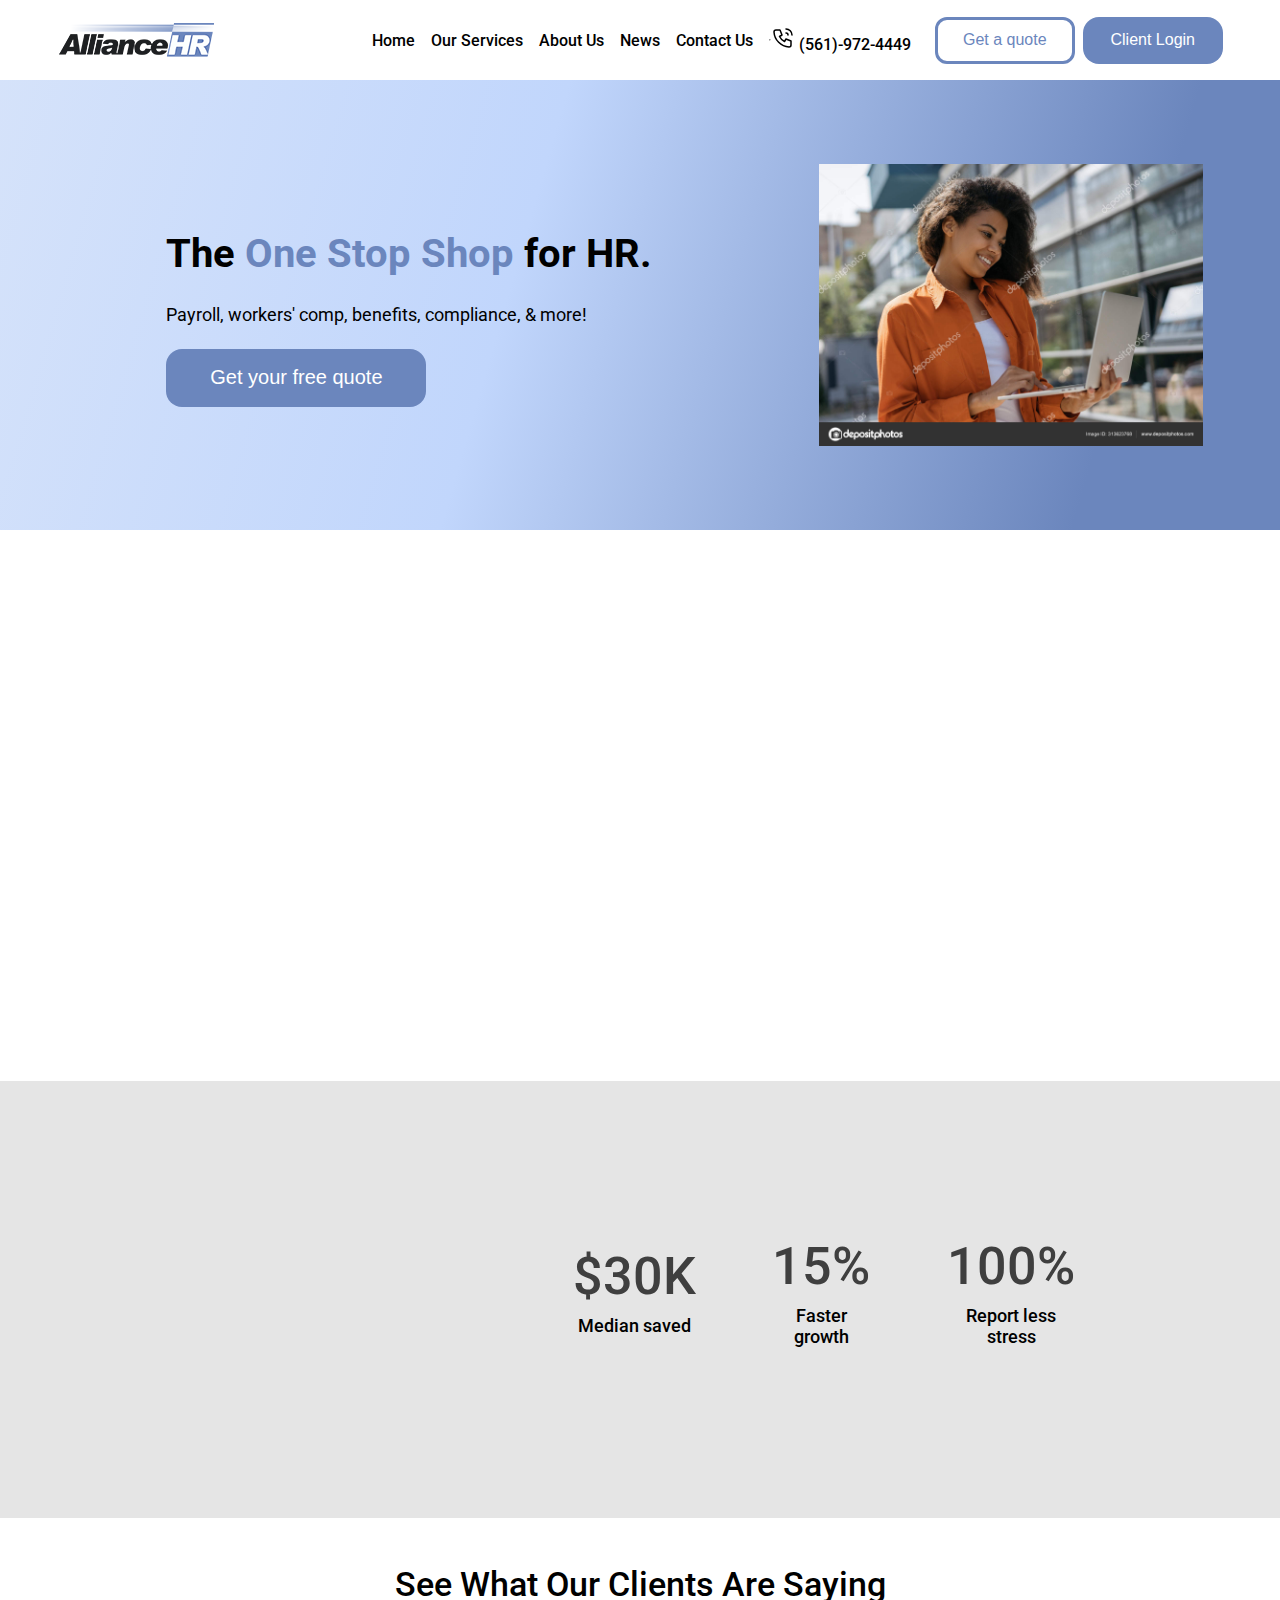
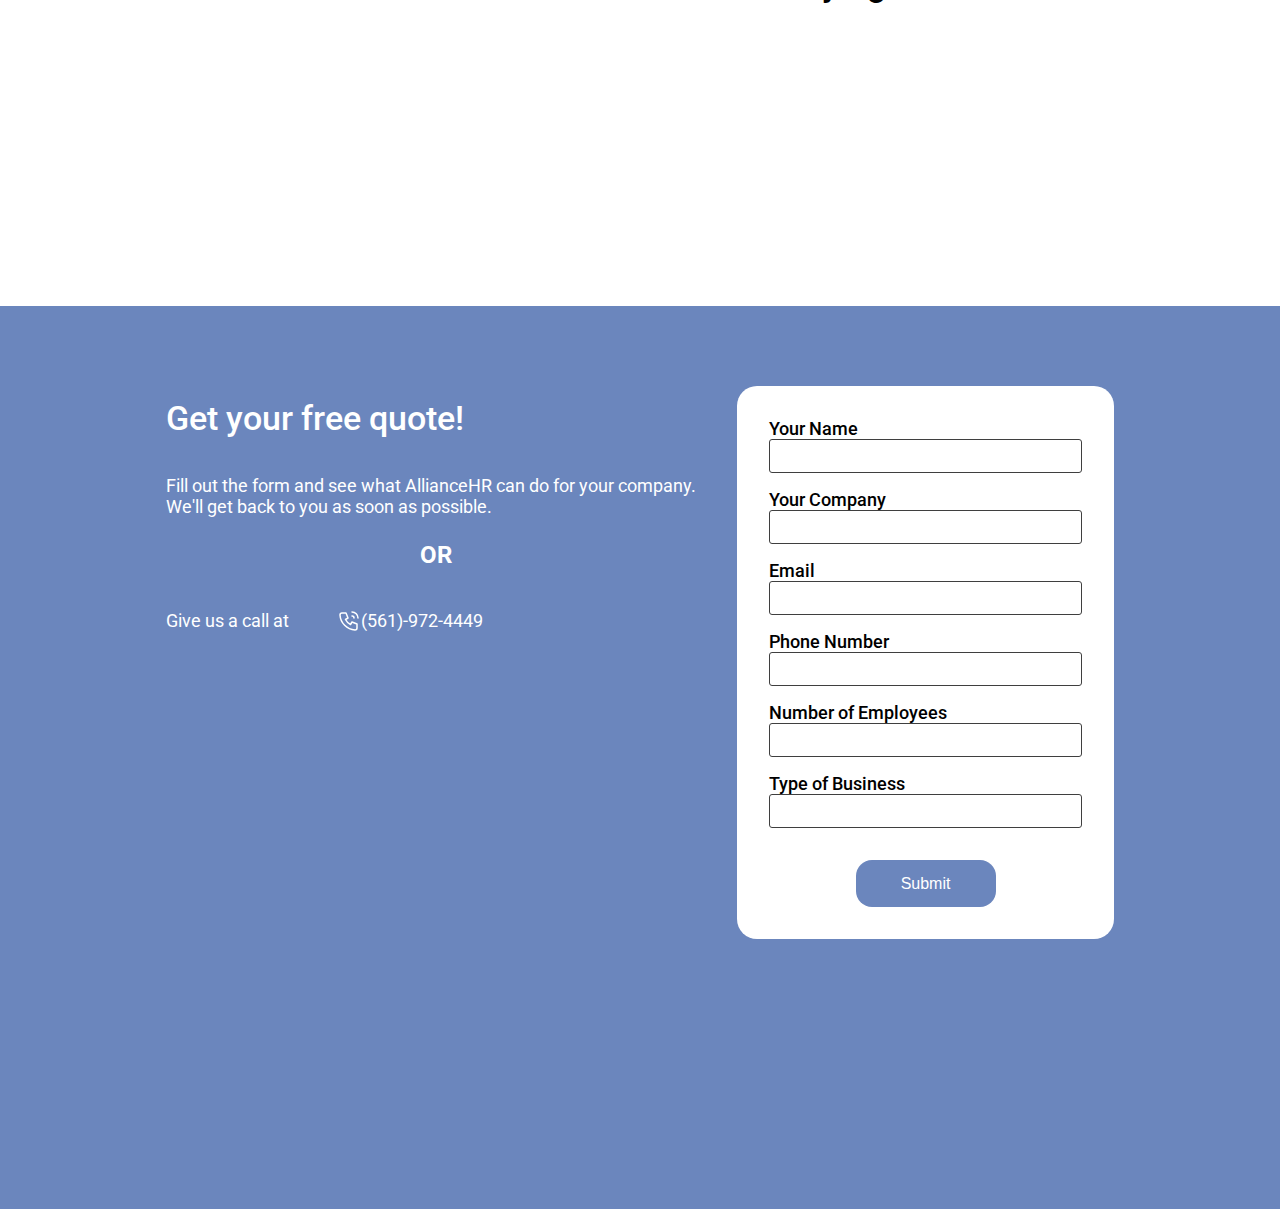
==== commit 5027baaa: "Adds mobile navbar, navbar scrolls with page, some mobile formatting" ====
--- a/index.html
+++ b/index.html
@@ -6,12 +6,59 @@
     <meta name="viewport" content="width=device-width, initial-scale=1.0" />
     <title>Home - AllianceHR LLC</title>
     <link rel="stylesheet" href="index.css" />
+    <link rel="stylesheet" href="nav.css" />
     <script src="https://cdnjs.cloudflare.com/ajax/libs/waypoints/4.0.1/noframework.waypoints.min.js"></script>
   </head>
-  <body>
+  <body id="body">
     <!-- NAVBAR SECTION -->
-    <nav id="navbar">
+    <div
+      id="nav-menu-icon"
+      class="nav-icon desktop-hidden"
+      onclick="openMobileMenu()"
+    >
+      <svg
+        xmlns="http://www.w3.org/2000/svg"
+        class="icon icon-tabler icon-tabler-menu-2"
+        width="36"
+        height="36"
+        viewBox="0 0 24 24"
+        stroke-width="1.5"
+        stroke="#000000"
+        fill="none"
+        stroke-linecap="round"
+        stroke-linejoin="round"
+      >
+        <path stroke="none" d="M0 0h24v24H0z" fill="none" />
+        <line x1="4" y1="6" x2="20" y2="6" />
+        <line x1="4" y1="12" x2="20" y2="12" />
+        <line x1="4" y1="18" x2="20" y2="18" />
+      </svg>
+    </div>
+    <div
+      id="nav-x-icon"
+      class="nav-icon hidden desktop-hidden"
+      onclick="closeMobileMenu()"
+    >
+      <svg
+        xmlns="http://www.w3.org/2000/svg"
+        class="icon icon-tabler icon-tabler-x"
+        width="36"
+        height="36"
+        viewBox="0 0 24 24"
+        stroke-width="1.5"
+        stroke="#000000"
+        fill="none"
+        stroke-linecap="round"
+        stroke-linejoin="round"
+      >
+        <path stroke="none" d="M0 0h24v24H0z" fill="none" />
+        <line x1="18" y1="6" x2="6" y2="18" />
+        <line x1="6" y1="6" x2="18" y2="18" />
+      </svg>
+    </div>
+    <nav id="alliance-navbar" class="navbar mobile-hidden">
       <img
+        id="brand"
         src="./img/logo-sm.png"
         alt="AllianceHR Logo"
         style="width: 160px; height: 52px"
@@ -23,7 +70,13 @@
           <li><a href="/about-us.html">About Us</a></li>
           <li><a href="/">News</a></li>
           <li><a href="/">Contact Us</a></li>
-          <li>
+          <div>
+            <hr class="nav-line" />
+          </div>
+          <li class="desktop-hidden" style="padding-top: 18px">
+            <a href="/">Client Login</a>
+          </li>
+          <li class="mobile-hidden">
             <a href="/"
               ><svg
                 xmlns="http://www.w3.org/2000/svg"
@@ -48,8 +101,8 @@
             </a>
           </li>
         </ul>
-        <button class="nav-button-outlined">Get a quote</button>
-        <div class="buttons-div" style="position: relative">
+        <button class="nav-button-outlined mobile-hidden">Get a quote</button>
+        <div class="buttons-div mobile-hidden" style="position: relative">
           <button class="nav-button-filled">Client Login</button>
           <div
             class="hidden forms-button"
@@ -59,8 +112,8 @@
               padding-bottom: 3px;
               border-radius: 16px;
               cursor: pointer;
-              width: 140px;
-              height: 45px;
+              width: 134px;
+              height: 40px;
               text-align: center;
               border: 2px solid black;
               margin-top: 1px;
@@ -68,6 +121,15 @@
           >
             <p>Client Forms</p>
           </div>
+        </div>
+        <div
+          class="desktop-hidden"
+          style="position: absolute; bottom: 8px; font-size: 18px"
+        >
+          <span class="mobile-nav-bottom-text"
+            ><a href="/">Get your quote</a> / Call us at
+            <a href="/">(561)-972-4449</a></span
+          >
         </div>
       </div>
     </nav>
@@ -401,6 +463,23 @@
     </div>
   </body>
   <script>
+    const openMobileMenu = () => {
+      document
+        .getElementById("alliance-navbar")
+        .classList.remove("mobile-hidden");
+      document.getElementById("body").classList.add("prevent-scrolling");
+      document.getElementById("nav-menu-icon").classList.add("hidden");
+      document.getElementById("nav-x-icon").classList.remove("hidden");
+    };
+
+    const closeMobileMenu = () => {
+      document.getElementById("alliance-navbar").classList.add("mobile-hidden");
+      document.getElementById("body").classList.remove("prevent-scrolling");
+      document.getElementById("nav-menu-icon").classList.remove("hidden");
+      document.getElementById("nav-x-icon").classList.add("hidden");
+    };
+  </script>
+  <script>
     const setTranslate = (currentTestimonial) => {
       let transformString = `translate(calc(-9.6% - ${(
         20 *
@@ -479,7 +558,6 @@
         if (!isWhyAnimated) {
           whyAlliance.classList.add("animated", "fadeInLeft");
           isWhyAnimated = true;
-          console.log("TEST!!!!");
         }
       },
       offset: "90%",
--- a/index.css
+++ b/index.css
@@ -7,6 +7,7 @@
   --text-secondary: #3f3f3f;
   --grey-background: #e5e5e5;
   --gutter: 13vw;
+  --mobile-gutter: 7vw;
 }
 
 html {
@@ -17,101 +18,6 @@
   font-family: "Roboto", sans-serif;
   font-size: 18px;
   margin: 0;
-}
-
-/*
- * NAVBAR SECTION
- */
-
-#navbar {
-  height: 80px;
-  font-size: 16px;
-  background-color: white;
-  color: var(--text-color);
-  display: flex;
-  justify-content: space-around;
-  align-items: center;
-}
-
-#navbar-elements {
-  display: flex;
-  align-items: center;
-}
-
-.nav-list {
-  display: flex;
-  align-items: center;
-  list-style-type: none;
-}
-
-.nav-list li {
-  padding-right: 1rem;
-}
-
-.nav-list li a {
-  color: black;
-  text-decoration: underline solid transparent;
-  font-weight: 500;
-}
-
-.nav-list li a:hover {
-  text-decoration: underline 1.5px solid;
-}
-
-.nav-button-outlined {
-  background-color: white;
-  color: var(--primary-color);
-  border: 3px solid var(--primary-color);
-  border-radius: 12px;
-  height: 47px;
-  width: 140px;
-  font-size: 16px;
-  font-weight: 500;
-  margin: 0.5rem;
-  cursor: pointer;
-  padding-left: 1rem;
-  padding-right: 1rem;
-}
-
-.nav-button-outlined:hover {
-  background-color: var(--primary-hover-color);
-  border: 3px solid var(--primary-hover-color);
-  color: white;
-}
-
-.nav-button-filled {
-  width: 140px;
-  height: 47px;
-  color: white;
-  background-color: var(--primary-color);
-  border-radius: 16px;
-  border: none;
-  font-size: 16px;
-  font-weight: 500;
-  cursor: pointer;
-  padding-left: 1.5rem;
-  padding-right: 1.5rem;
-}
-
-.nav-button-filled:hover {
-  background-color: var(--primary-hover-color);
-}
-
-.buttons-div:hover .hidden {
-  display: block;
-}
-
-.hidden {
-  display: none;
-}
-
-.forms-button {
-  background-color: white;
-}
-
-.forms-button:hover {
-  background-color: var(--primary-hover-color);
-  color: white;
 }
 
 /*
@@ -129,6 +35,8 @@
     #d6e3fa 99.99%,
     #ffffff00 100%
   );
+  position: relative;
+  padding-top: 80px;
 }
 
 #hero-text {
@@ -480,3 +388,23 @@
   animation-name: fadeInRight;
   -webkit-animation-name: fadeInRight;
 }
+
+@media only screen and (max-width: 768px) {
+  #services {
+    flex-direction: column;
+  }
+
+  .service-div {
+    max-width: 100vw;
+  }
+
+  #why-content {
+    flex-direction: column;
+    margin-left: var(--mobile-gutter);
+    margin-right: calc(var(--mobile-gutter) / 2);
+  }
+
+  #why-text {
+    width: 100%;
+  }
+}
--- a/nav.css
+++ b/nav.css
@@ -0,0 +1,191 @@
+/*
+ * NAVBAR SECTION
+ */
+
+.navbar {
+  height: 80px;
+  width: 100%;
+  font-size: 16px;
+  background-color: white;
+  color: var(--text-color);
+  display: flex;
+  justify-content: space-around;
+  align-items: center;
+  z-index: 20;
+  position: fixed;
+  top: 0;
+}
+
+#navbar-elements {
+  display: flex;
+  align-items: center;
+}
+
+.nav-list {
+  display: flex;
+  align-items: center;
+  list-style-type: none;
+}
+
+.nav-list li {
+  padding-right: 1rem;
+}
+
+.nav-list li a {
+  color: black;
+  text-decoration: underline solid transparent;
+  font-weight: 500;
+}
+
+.nav-list li a:hover {
+  text-decoration: underline 1.5px solid;
+}
+
+.nav-button-outlined {
+  background-color: white;
+  color: var(--primary-color);
+  border: 3px solid var(--primary-color);
+  border-radius: 12px;
+  height: 47px;
+  width: 140px;
+  font-size: 16px;
+  font-weight: 500;
+  margin: 0.5rem;
+  cursor: pointer;
+  padding-left: 1rem;
+  padding-right: 1rem;
+}
+
+.nav-button-outlined:hover {
+  background-color: var(--primary-hover-color);
+  border: 3px solid var(--primary-hover-color);
+  color: white;
+}
+
+.nav-button-filled {
+  width: 140px;
+  height: 47px;
+  color: white;
+  background-color: var(--primary-color);
+  border-radius: 16px;
+  border: none;
+  font-size: 16px;
+  font-weight: 500;
+  cursor: pointer;
+  padding-left: 1.5rem;
+  padding-right: 1.5rem;
+}
+
+.nav-button-filled:hover {
+  background-color: var(--primary-hover-color);
+}
+
+.buttons-div:hover .hidden {
+  display: block;
+}
+
+.hidden {
+  display: none;
+}
+
+.forms-button {
+  background-color: white;
+  z-index: 20;
+}
+
+.forms-button p {
+  margin-top: 0.8rem;
+}
+
+.forms-button:hover {
+  background-color: var(--primary-hover-color);
+  color: white;
+}
+
+.nav-icon {
+  position: fixed;
+  left: 5px;
+  top: 5px;
+  display: none;
+  z-index: 99;
+}
+
+#nav-menu-icon svg {
+  position: fixed;
+}
+
+.desktop-hidden {
+  display: none;
+}
+
+@media only screen and (max-width: 768px) {
+  .desktop-hidden {
+    display: block;
+  }
+
+  .nav-icon {
+    display: block;
+  }
+
+  .hidden {
+    display: none;
+  }
+
+  #brand {
+    position: absolute;
+    top: 5px;
+  }
+
+  .navbar {
+    height: 100vh;
+    width: 100vw;
+    display: flex;
+    flex-direction: column;
+    justify-content: flex-start;
+    position: fixed;
+    z-index: 20;
+    overflow: hidden;
+    background-color: white;
+  }
+
+  #navbar-elements {
+    margin-top: 14%;
+    display: flex;
+    flex-direction: column;
+  }
+
+  .nav-list {
+    display: flex;
+    flex-direction: column;
+    list-style-type: none;
+    padding: 0;
+    align-items: flex-start;
+    font-size: 30px;
+    margin-right: 25vw;
+  }
+
+  .nav-list li {
+    padding-top: 30px;
+  }
+
+  .prevent-scrolling {
+    position: fixed;
+  }
+
+  .mobile-hidden {
+    display: none;
+  }
+
+  .nav-line {
+    border: 1px solid black;
+    border-radius: 2px;
+    width: 40px;
+    margin-top: 25px;
+    margin-left: 2px;
+  }
+
+  .mobile-nav-bottom-text a {
+    text-decoration: underline;
+    color: black;
+  }
+}
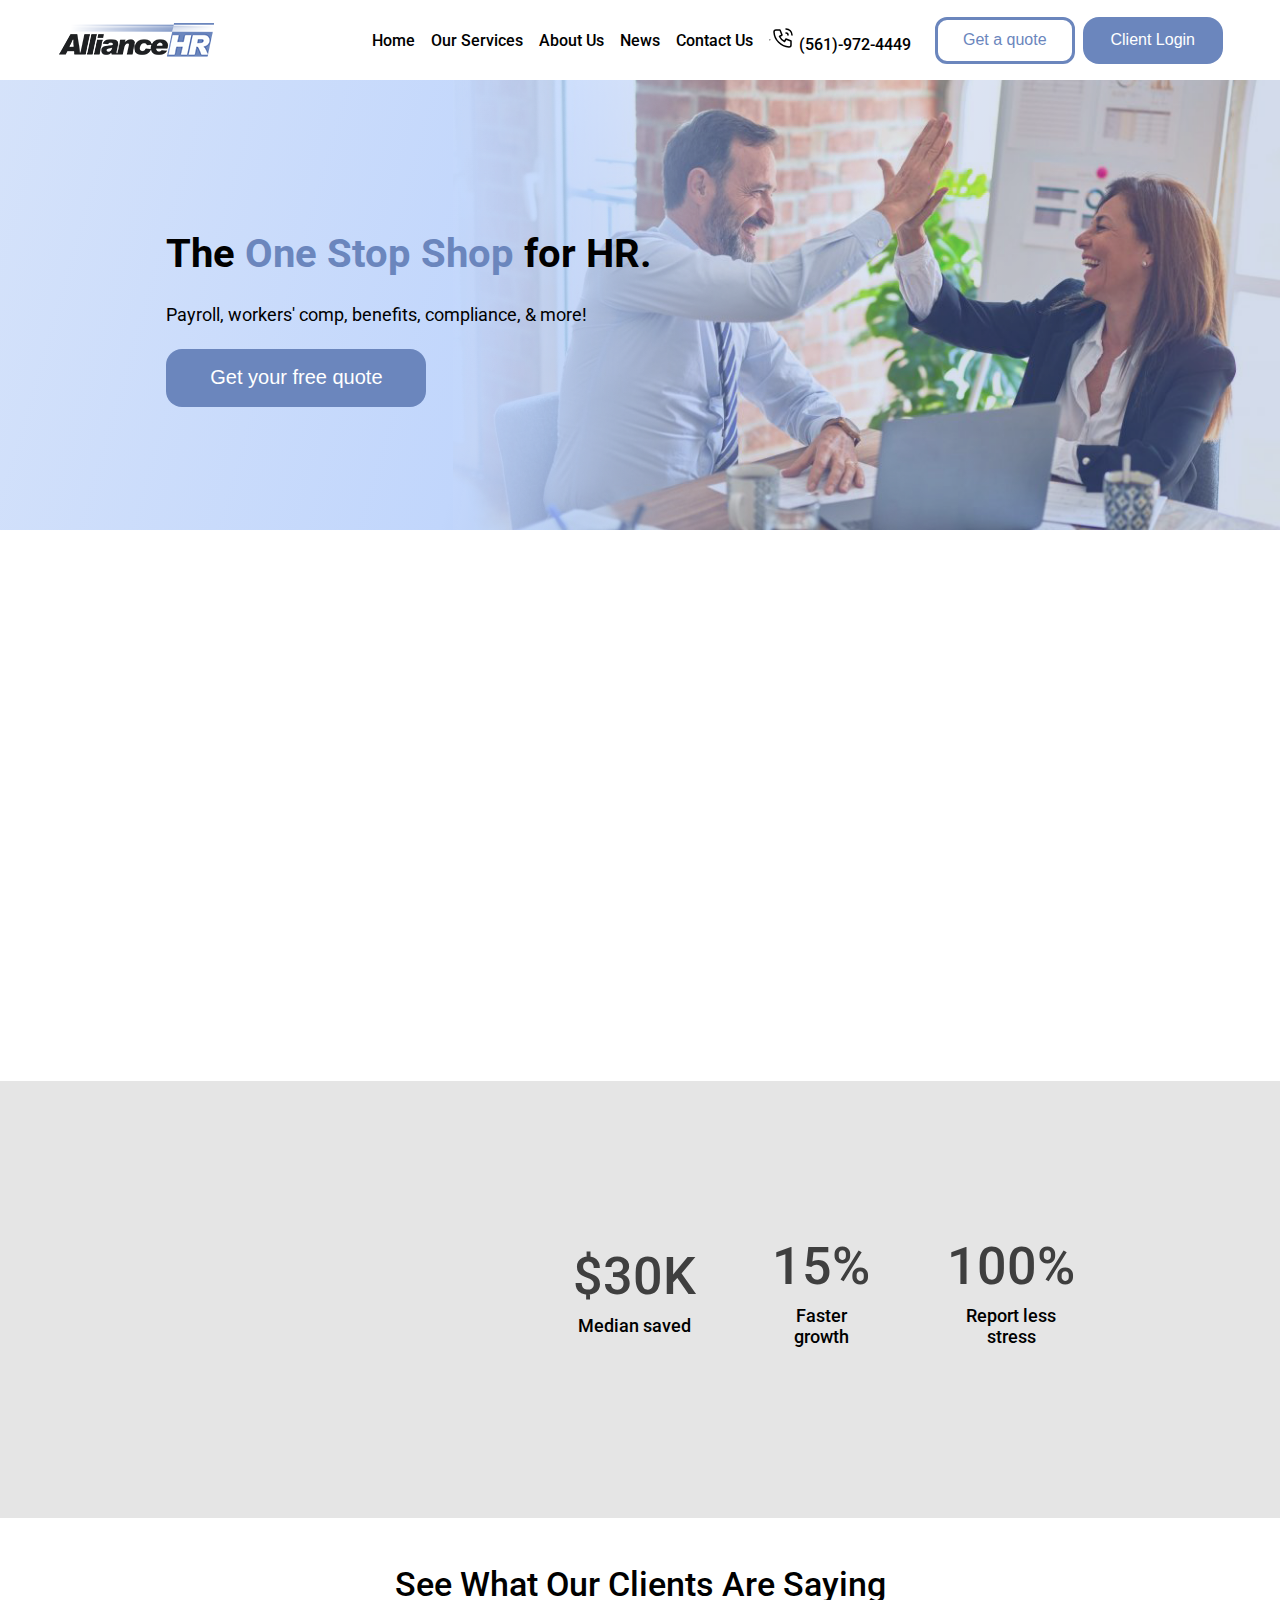
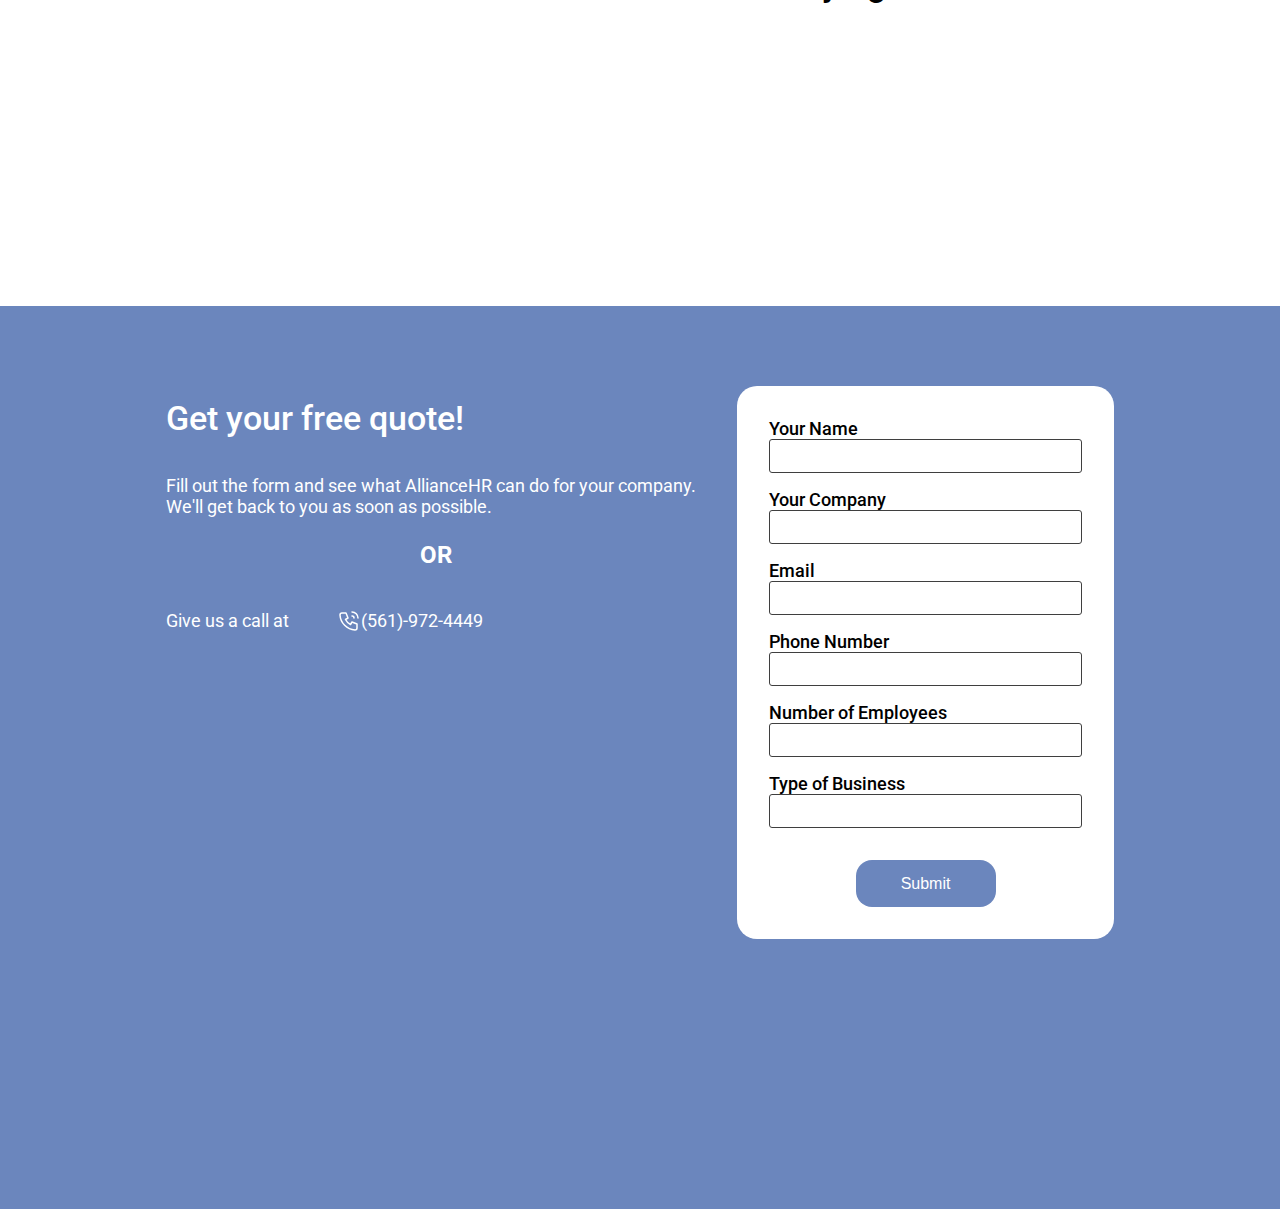
==== commit 13fa3bc7: "forms page" ====
--- a/index.html
+++ b/index.html
@@ -77,7 +77,7 @@
             <a href="/">Client Login</a>
           </li>
           <li class="mobile-hidden">
-            <a href="/"
+            <a href="tel:561-972-4449"
               ><svg
                 xmlns="http://www.w3.org/2000/svg"
                 class="icon icon-tabler icon-tabler-phone-call"
@@ -145,7 +145,7 @@
         >
         <button class="cta-button">Get your free quote</button>
       </div>
-      <img id="hero-img" src="./img/hero-img.jpg" alt="" />
+      <img id="hero-img" src="./img/high-five-long.png" alt="" />
     </div>
 
     <!-- SERVICES SECTION -->
@@ -169,9 +169,9 @@
       </div>
       <div class="service-div">
         <img class="icon-large" src="./img/workerscomp-icon.svg" alt="" />
-        <h3 class="service-title">Worker's comp</h3>
+        <h3 class="service-title">Workers' comp</h3>
         <p class="service-text">
-          Gain access to A+ rated worker’s comp insurance. Our system makes
+          Gain access to A+ rated workers' comp insurance. Our system makes
           getting covered straightforward and easier than ever.
         </p>
         <button class="learn-more-button">Learn more</button>
--- a/index.css
+++ b/index.css
@@ -44,6 +44,7 @@
   flex-direction: column;
   max-width: 500px;
   margin-left: var(--gutter);
+  z-index: 2;
 }
 
 .title {
@@ -63,6 +64,11 @@
   width: 30%;
   height: auto;
   margin-left: var(--gutter);
+  position: absolute;
+  top: 80;
+  right: 0;
+  height: 50vh;
+  width: auto;
 }
 
 .emphasized-text {
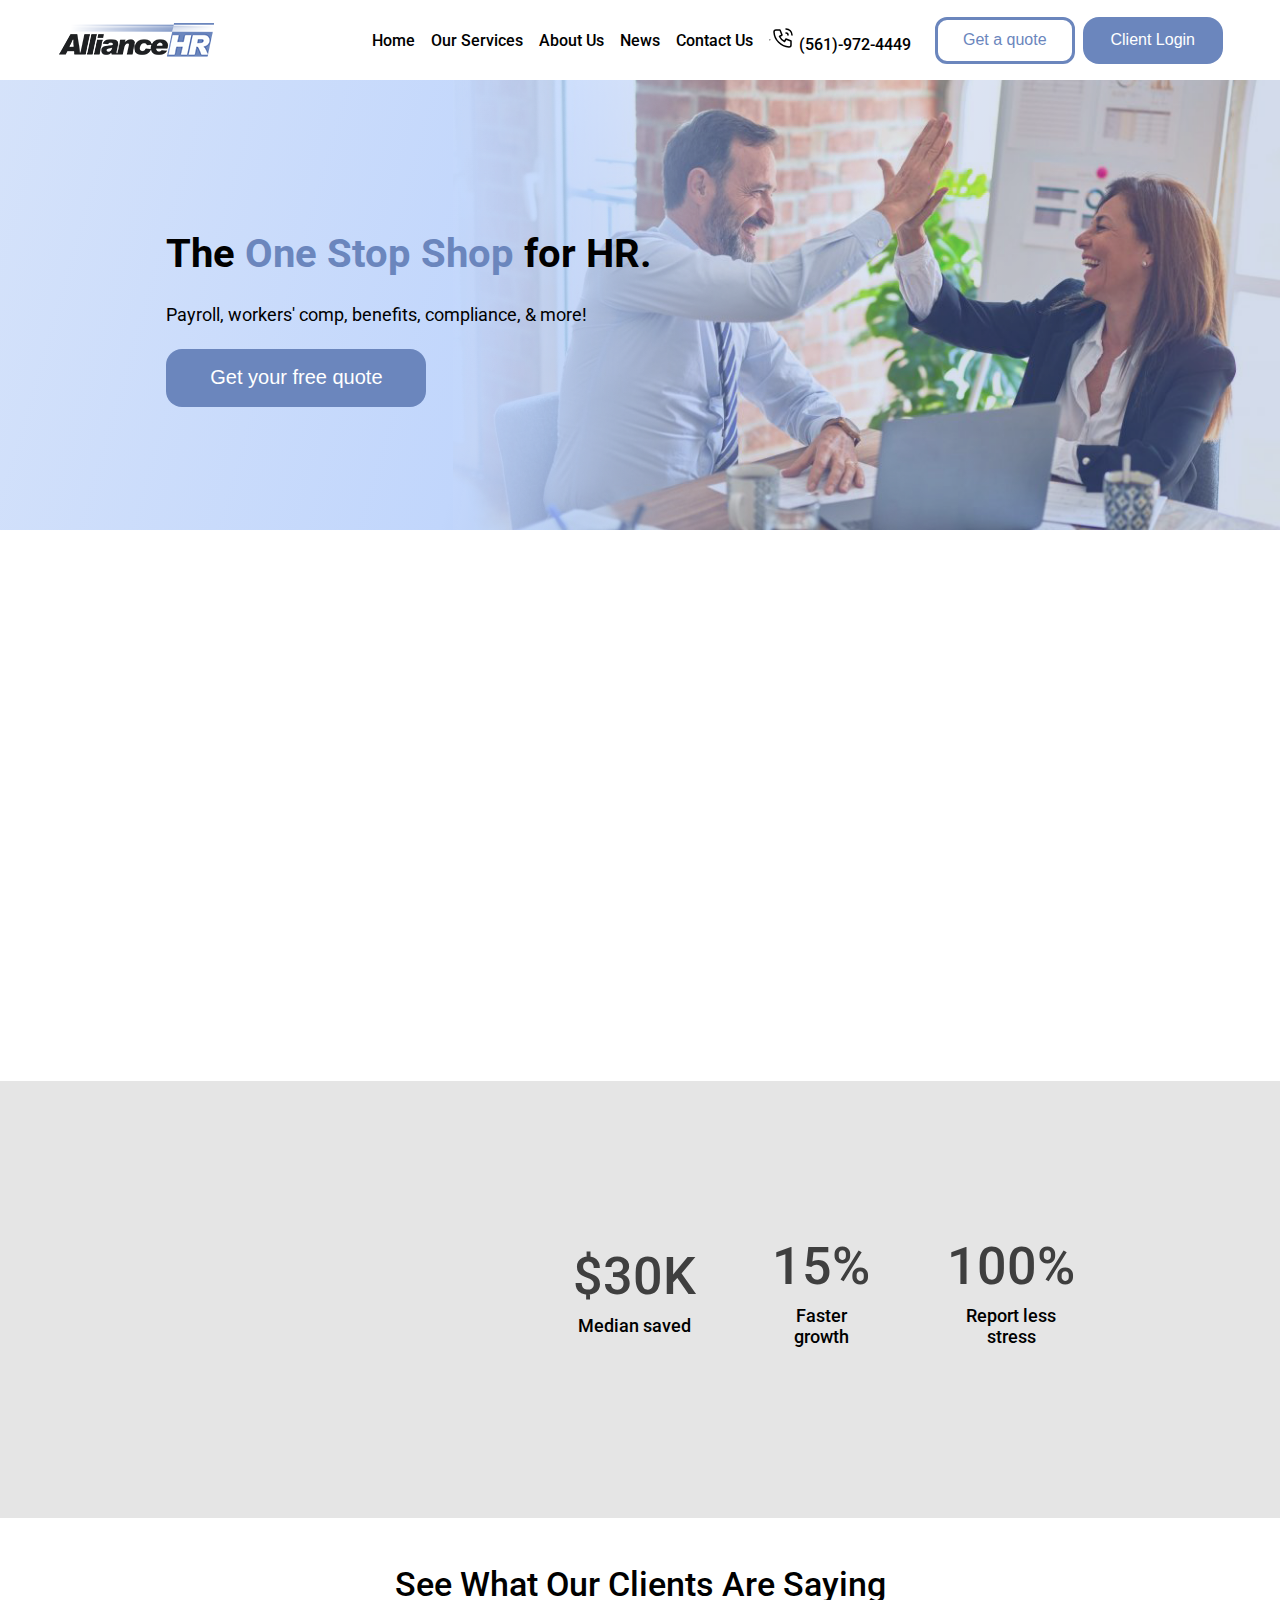
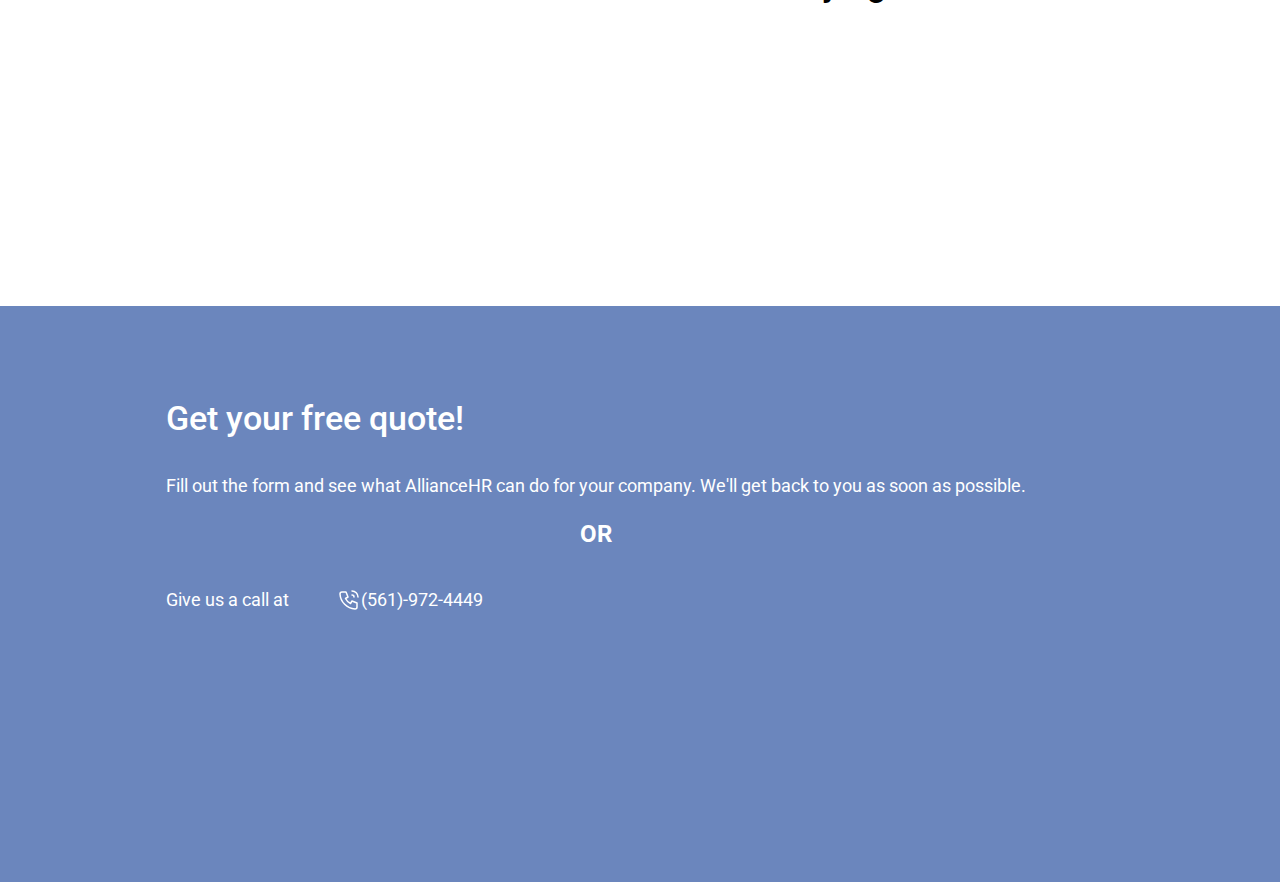
==== commit 53cbcc41: "Better mobile formatting for homepage" ====
--- a/index.html
+++ b/index.html
@@ -437,28 +437,6 @@
             <span>(561)-972-4449</span>
           </div>
         </div>
-        <div id="cta-form">
-          <div class="form-content">
-            <label for="name">Your Name</label>
-            <input name="name" type="text" id="name-input" required />
-
-            <label for="company">Your Company</label>
-            <input name="company" type="text" id="company-input" required />
-
-            <label for="email">Email</label>
-            <input name="email" type="email" id="email-input" required />
-
-            <label for="phone">Phone Number</label>
-            <input name="phone" type="tel" id="phone-input" required />
-
-            <label for="employees">Number of Employees</label>
-            <input name="employees" type="text" id="employees-input" required />
-
-            <label for="type">Type of Business</label>
-            <input name="type" type="text" id="type-input" required />
-            <button class="form-button nav-button-filled">Submit</button>
-          </div>
-        </div>
       </div>
     </div>
   </body>
--- a/index.css
+++ b/index.css
@@ -413,4 +413,34 @@
   #why-text {
     width: 100%;
   }
-}
+
+  .big-stat {
+    font-size: 42px;
+  }
+
+  #testimonials {
+    display: none;
+  }
+
+  #hero-img {
+    display: none;
+  }
+
+  #hero {
+    background: linear-gradient(
+      286.16deg,
+      rgb(193, 214, 252) 14.51%,
+      rgb(214, 227, 250) 99.99%,
+      rgba(255, 255, 255, 0) 100%
+    );
+    padding-top: 2vh;
+  }
+
+  #hero-text {
+    text-align: center;
+    margin-left: var(--mobile-gutter);
+    margin-right: var(--mobile-gutter);
+    max-width: 100vw;
+    align-items: center;
+  }
+}
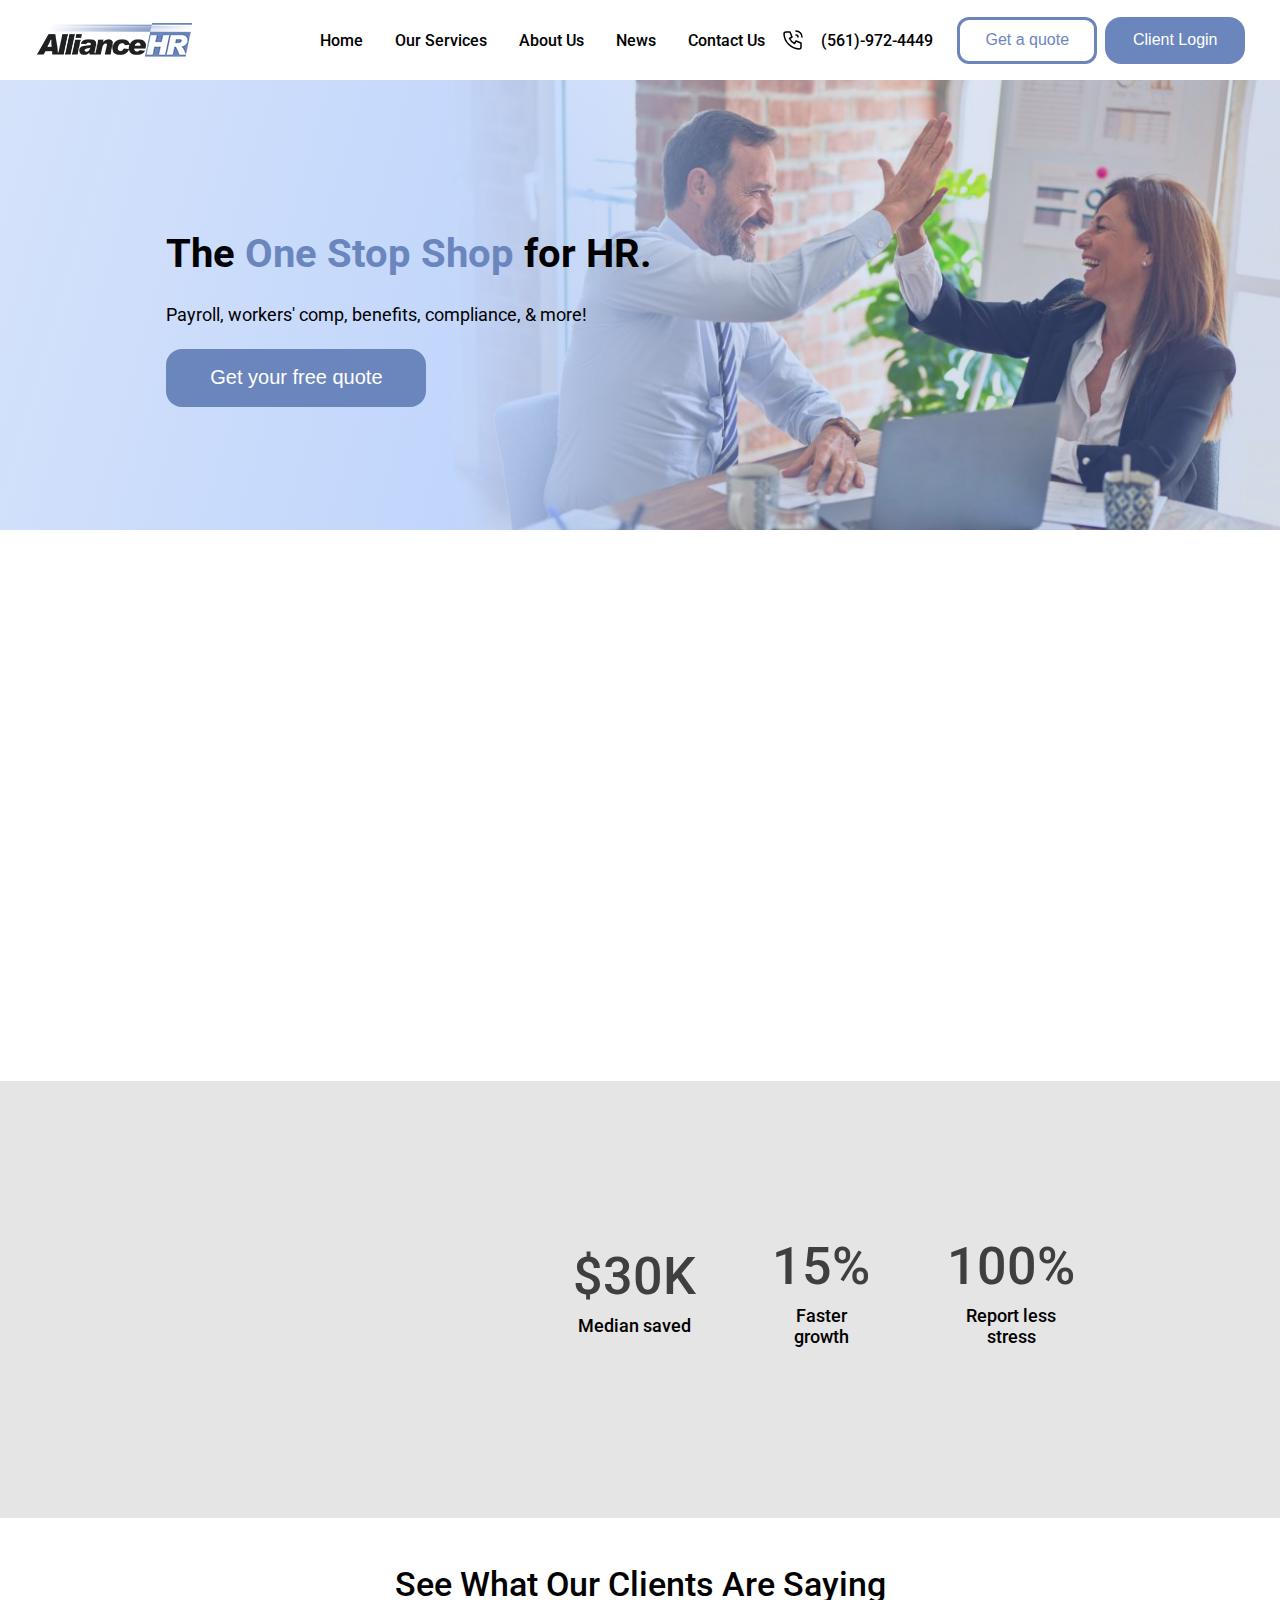
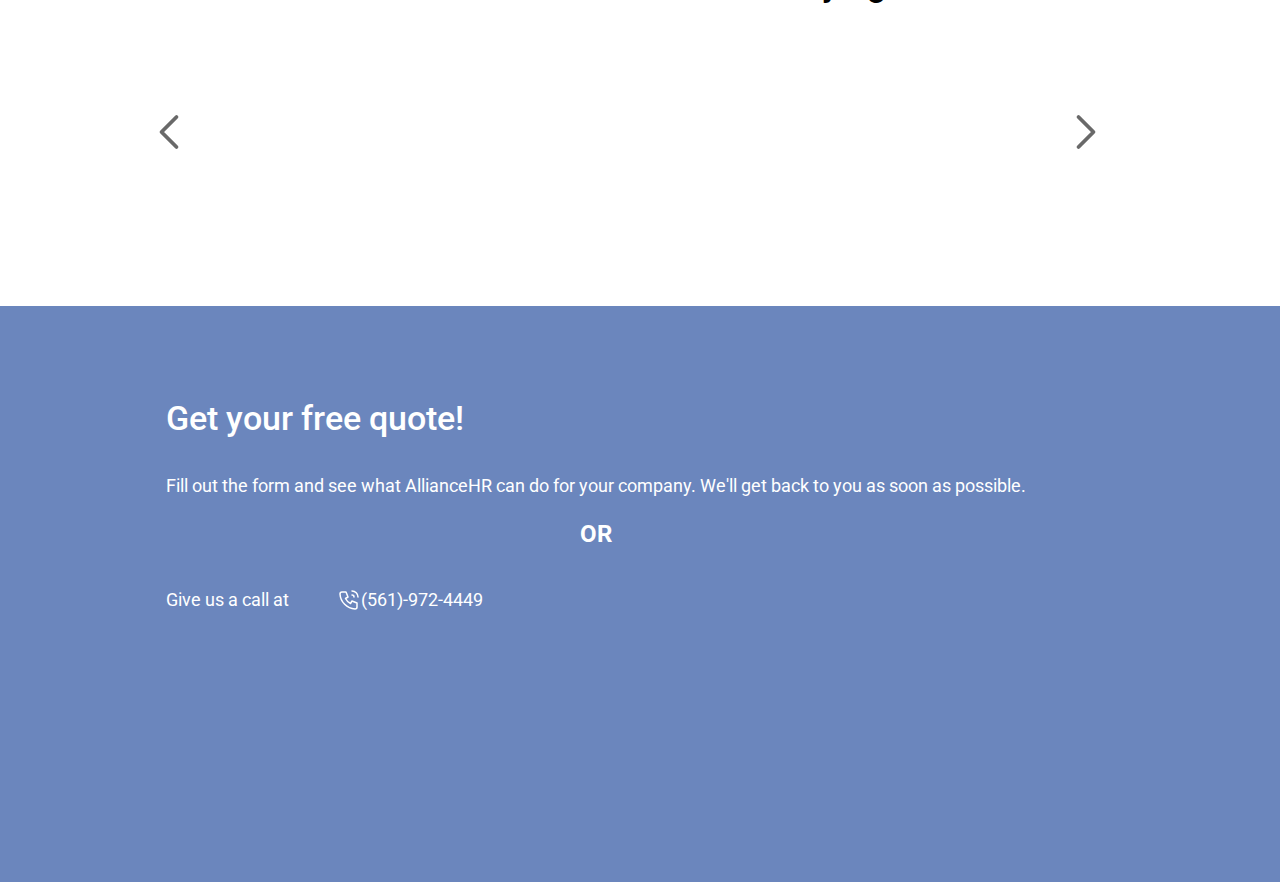
==== commit 642e4e2c: "Many new pages, redesigns, and fixes" ====
--- a/index.html
+++ b/index.html
@@ -66,7 +66,15 @@
       <div id="navbar-elements">
         <ul class="nav-list">
           <li><a href="/index.html">Home</a></li>
-          <li><a href="/our-services.html">Our Services</a></li>
+          <div class="dropdown-container" id="our-services">
+            <li>Our Services</li>
+            <div class="hidden dropdown" id="dropdown">
+              <a href="/peo.html"><p>PEO</p></a>
+              <a href="/payroll-processing.html"><p>Payroll Processing</p></a>
+              <a href="/workers-comp.html"><p>Workers' Compensation</p></a>
+              <a href="/employee-benefits.html"><p>Employee Benefits</p></a>
+            </div>
+          </div>
           <li><a href="/about-us.html">About Us</a></li>
           <li><a href="/">News</a></li>
           <li><a href="/">Contact Us</a></li>
@@ -76,30 +84,35 @@
           <li class="desktop-hidden" style="padding-top: 18px">
             <a href="/">Client Login</a>
           </li>
-          <li class="mobile-hidden">
-            <a href="tel:561-972-4449"
-              ><svg
-                xmlns="http://www.w3.org/2000/svg"
-                class="icon icon-tabler icon-tabler-phone-call"
-                width="24"
-                height="24"
-                viewBox="0 0 24 24"
-                stroke-width="1.5"
-                stroke="#000000"
-                fill="none"
-                stroke-linecap="round"
-                stroke-linejoin="round"
-              >
-                <path stroke="none" d="M0 0h24v24H0z" fill="none" />
-                <path
-                  d="M5 4h4l2 5l-2.5 1.5a11 11 0 0 0 5 5l1.5 -2.5l5 2v4a2 2 0 0 1 -2 2a16 16 0 0 1 -15 -15a2 2 0 0 1 2 -2"
-                />
-                <path d="M15 7a2 2 0 0 1 2 2" />
-                <path d="M15 3a6 6 0 0 1 6 6" />
-              </svg>
-              <span>(561)-972-4449</span>
-            </a>
+          <li class="desktop-hidden" style="padding-top: 18px">
+            <a href="/">Client Forms</a>
           </li>
+          <div class="mobile-hidden phone-nav">
+            <svg
+              xmlns="http://www.w3.org/2000/svg"
+              class="icon icon-tabler icon-tabler-phone-call"
+              width="24"
+              height="24"
+              viewBox="0 0 24 24"
+              stroke-width="1.5"
+              stroke="#000000"
+              fill="none"
+              stroke-linecap="round"
+              stroke-linejoin="round"
+            >
+              <path stroke="none" d="M0 0h24v24H0z" fill="none" />
+              <path
+                d="M5 4h4l2 5l-2.5 1.5a11 11 0 0 0 5 5l1.5 -2.5l5 2v4a2 2 0 0 1 -2 2a16 16 0 0 1 -15 -15a2 2 0 0 1 2 -2"
+              />
+              <path d="M15 7a2 2 0 0 1 2 2" />
+              <path d="M15 3a6 6 0 0 1 6 6" />
+            </svg>
+            <li class="mobile-hidden phone-number">
+              <a href="tel:561-972-4449">
+                <span>(561)-972-4449</span>
+              </a>
+            </li>
+          </div>
         </ul>
         <button class="nav-button-outlined mobile-hidden">Get a quote</button>
         <div class="buttons-div mobile-hidden" style="position: relative">
@@ -112,11 +125,16 @@
               padding-bottom: 3px;
               border-radius: 16px;
               cursor: pointer;
-              width: 134px;
-              height: 40px;
+              width: 140px;
+              height: 47px;
               text-align: center;
               border: 2px solid black;
               margin-top: 1px;
+              color: white;
+              border-radius: 16px;
+              border: none;
+              font-size: 16px;
+              cursor: pointer;
             "
           >
             <p>Client Forms</p>
@@ -229,14 +247,41 @@
     <h2 style="padding-bottom: 0px; margin-bottom: 0px">
       See What Our Clients Are Saying
     </h2>
-    <div
-      style="
-        position: relative;
-        height: 270px;
-        margin-top: 1rem;
-        margin-bottom: 1rem;
-      "
-    >
+    <div id="testimonial-div">
+      <div id="left-arrow">
+        <svg
+          xmlns="http://www.w3.org/2000/svg"
+          class="testimonial-icon-left"
+          width="60"
+          height="60"
+          viewBox="0 0 24 24"
+          stroke-width="1.5"
+          stroke="#696969"
+          fill="none"
+          stroke-linecap="round"
+          stroke-linejoin="round"
+        >
+          <path stroke="none" d="M0 0h24v24H0z" fill="none" />
+          <polyline points="15 6 9 12 15 18" />
+        </svg>
+      </div>
+      <div id="right-arrow">
+        <svg
+          xmlns="http://www.w3.org/2000/svg"
+          class="testimonial-icon-right"
+          width="60"
+          height="60"
+          viewBox="0 0 24 24"
+          stroke-width="1.5"
+          stroke="#696969"
+          fill="none"
+          stroke-linecap="round"
+          stroke-linejoin="round"
+        >
+          <path stroke="none" d="M0 0h24v24H0z" fill="none" />
+          <polyline points="9 6 15 12 9 18" />
+        </svg>
+      </div>
       <div class="animatedFadeInRight" id="testimonials">
         <div id="testimonial1" class="testimonial">
           <p class="testimonial-text">
@@ -253,7 +298,7 @@
             <img src="./img/star.svg" />
             <img src="./img/star.svg" />
           </div>
-          <div style="display: flex; align-items: center; margin-top: 1rem">
+          <div id="testimonial-person-section">
             <img
               class="testimonial-profile"
               src="https://alliancehrllc.com/wp-content/uploads/2017/04/steve02.jpg"
@@ -379,6 +424,33 @@
           </div>
         </div>
       </div>
+      <div id="testimonial-mobile" class="desktop-hidden testimonial">
+        <p class="testimonial-text">
+          "Before I joined AllianceHR, it was a challenge to manage worker’s
+          comp on my own with the reports, compliance, and dreadful end of the
+          year audits. Now AllianceHR manages all of that for me. They also
+          assume my worker’s comp risk which is a huge relief for me not having
+          to worry about a worker’s comp claim or how to process it."
+        </p>
+        <div class="stars">
+          <img src="./img/star.svg" />
+          <img src="./img/star.svg" />
+          <img src="./img/star.svg" />
+          <img src="./img/star.svg" />
+          <img src="./img/star.svg" />
+        </div>
+        <div style="display: flex; align-items: center; margin-top: 1rem">
+          <img
+            class="testimonial-profile"
+            src="https://alliancehrllc.com/wp-content/uploads/2017/04/steve02.jpg"
+            alt=""
+          />
+          <div style="display: flex; flex-direction: column">
+            <span class="testimonial-name">Steve C.</span>
+            <span class="testimonial-company">Company Name Inc.</span>
+          </div>
+        </div>
+      </div>
       <div
         style="
           position: absolute;
@@ -388,6 +460,7 @@
           width: 8vw;
           background: linear-gradient(270deg, #fff, rgba(255, 255, 255, 0));
         "
+        class="mobile-hidden"
       ></div>
       <div
         style="
@@ -398,6 +471,7 @@
           width: 8vw;
           background: linear-gradient(90deg, #fff, rgba(255, 255, 255, 0));
         "
+        class="mobile-hidden"
       ></div>
     </div>
 
@@ -458,27 +532,57 @@
     };
   </script>
   <script>
-    const setTranslate = (currentTestimonial) => {
+    const navItem = document.getElementById("our-services");
+    navItem.addEventListener("mouseenter", () => {
+      document.getElementById("dropdown").classList.remove("hidden");
+    });
+    navItem.addEventListener("mouseleave", () => {
+      document.getElementById("dropdown").classList.add("hidden");
+    });
+  </script>
+  <script>
+    let currentTestimonial = 1;
+
+    const setTranslate = (current) => {
       let transformString = `translate(calc(-9.6% - ${(
         20 *
-        (currentTestimonial - 1)
+        (current - 1)
       ).toString()}%), -50%)`;
       document.getElementById("testimonials").style.transform = transformString;
     };
 
+    document.getElementById("left-arrow").onclick = () => {
+      if (currentTestimonial > 1) {
+        currentTestimonial--;
+        setTranslate(currentTestimonial);
+      }
+    };
+
+    document.getElementById("right-arrow").onclick = () => {
+      if (currentTestimonial < 5) {
+        currentTestimonial++;
+        setTranslate(currentTestimonial);
+      }
+    };
+
     document.getElementById("testimonial1").onclick = () => {
+      currentTestimonial = 1;
       setTranslate(1);
     };
     document.getElementById("testimonial2").onclick = () => {
+      currentTestimonial = 2;
       setTranslate(2);
     };
     document.getElementById("testimonial3").onclick = () => {
+      currentTestimonial = 3;
       setTranslate(3);
     };
     document.getElementById("testimonial4").onclick = () => {
+      currentTestimonial = 4;
       setTranslate(4);
     };
     document.getElementById("testimonial5").onclick = () => {
+      currentTestimonial = 5;
       setTranslate(5);
     };
   </script>
--- a/index.css
+++ b/index.css
@@ -215,7 +215,7 @@
   border: 1px solid #e0e0e0;
   border-radius: 6px;
   width: 900px;
-  margin-right: 40px;
+  margin-right: 70px;
   padding-bottom: 0.5rem;
 }
 
@@ -225,6 +225,7 @@
   margin-top: 2rem;
   padding-left: 2rem;
   padding-right: 2rem;
+  user-select: none;
 }
 
 .testimonial-profile {
@@ -237,6 +238,28 @@
 
 .testimonial-name {
   font-weight: 700;
+}
+
+.testimonial-icon-left {
+  position: absolute;
+  left: calc(46% - 450px);
+  margin-top: 82px;
+  z-index: 99;
+}
+
+.testimonial-icon-right {
+  position: absolute;
+  right: calc(48% - 450px);
+  margin-top: 82px;
+  z-index: 99;
+}
+
+#left-arrow {
+  cursor: pointer;
+}
+
+#right-arrow {
+  cursor: pointer;
 }
 
 /*
@@ -395,6 +418,20 @@
   -webkit-animation-name: fadeInRight;
 }
 
+#testimonial-div {
+  position: relative;
+  height: 270px;
+  margin-top: 1rem;
+  margin-bottom: 1rem;
+  user-select: none;
+}
+
+#testimonial-person-section {
+  display: flex;
+  align-items: center;
+  margin-top: 1rem;
+}
+
 @media only screen and (max-width: 768px) {
   #services {
     flex-direction: column;
@@ -443,4 +480,21 @@
     max-width: 100vw;
     align-items: center;
   }
-}
+
+  #testimonial-mobile {
+    margin-left: 1vw;
+    width: 94vw;
+  }
+
+  #testimonial-div {
+    height: auto;
+  }
+
+  .stars {
+    text-align: center;
+  }
+
+  #testimonial-person-section {
+    justify-content: center;
+  }
+}
--- a/nav.css
+++ b/nav.css
@@ -29,6 +29,12 @@
 
 .nav-list li {
   padding-right: 1rem;
+  margin-left: 1rem;
+}
+
+.dropdown-container li {
+  font-weight: 500;
+  margin-left: 1rem;
 }
 
 .nav-list li a {
@@ -77,6 +83,7 @@
 }
 
 .nav-button-filled:hover {
+  border-color: var(--primary-hover-color);
   background-color: var(--primary-hover-color);
 }
 
@@ -89,15 +96,16 @@
 }
 
 .forms-button {
-  background-color: white;
+  background-color: var(--primary-color);
   z-index: 20;
 }
 
 .forms-button p {
-  margin-top: 0.8rem;
+  margin-top: 1rem;
 }
 
 .forms-button:hover {
+  border-color: var(--primary-hover-color);
   background-color: var(--primary-hover-color);
   color: white;
 }
@@ -116,6 +124,58 @@
 
 .desktop-hidden {
   display: none;
+}
+
+.nav-line {
+  display: none;
+}
+.phone-nav {
+  display: flex;
+  align-items: center;
+}
+
+.phone-number {
+  margin-left: 6px;
+}
+
+.dropdown-container {
+  font-weight: 500;
+}
+
+.dropdown-container:hover {
+  margin-left: 0;
+  background-color: #f1f1f1;
+  border-radius: 8px;
+  padding-top: 14px;
+  padding-bottom: 14px;
+  cursor: default;
+}
+
+.dropdown {
+  margin-top: 12px;
+  background-color: #f1f1f1;
+  border-radius: 8px;
+  width: 210px;
+  position: absolute;
+  padding-top: 4px;
+  padding-bottom: 8px;
+}
+
+.dropdown p {
+  padding-left: 1rem;
+  padding-right: 1rem;
+  padding-top: 0.5rem;
+  padding-bottom: 0.5rem;
+  margin: 0;
+}
+
+.dropdown a {
+  color: black;
+  text-decoration: none;
+}
+
+.dropdown a:hover {
+  text-decoration: underline;
 }
 
 @media only screen and (max-width: 768px) {
@@ -177,6 +237,7 @@
   }
 
   .nav-line {
+    display: block;
     border: 1px solid black;
     border-radius: 2px;
     width: 40px;
